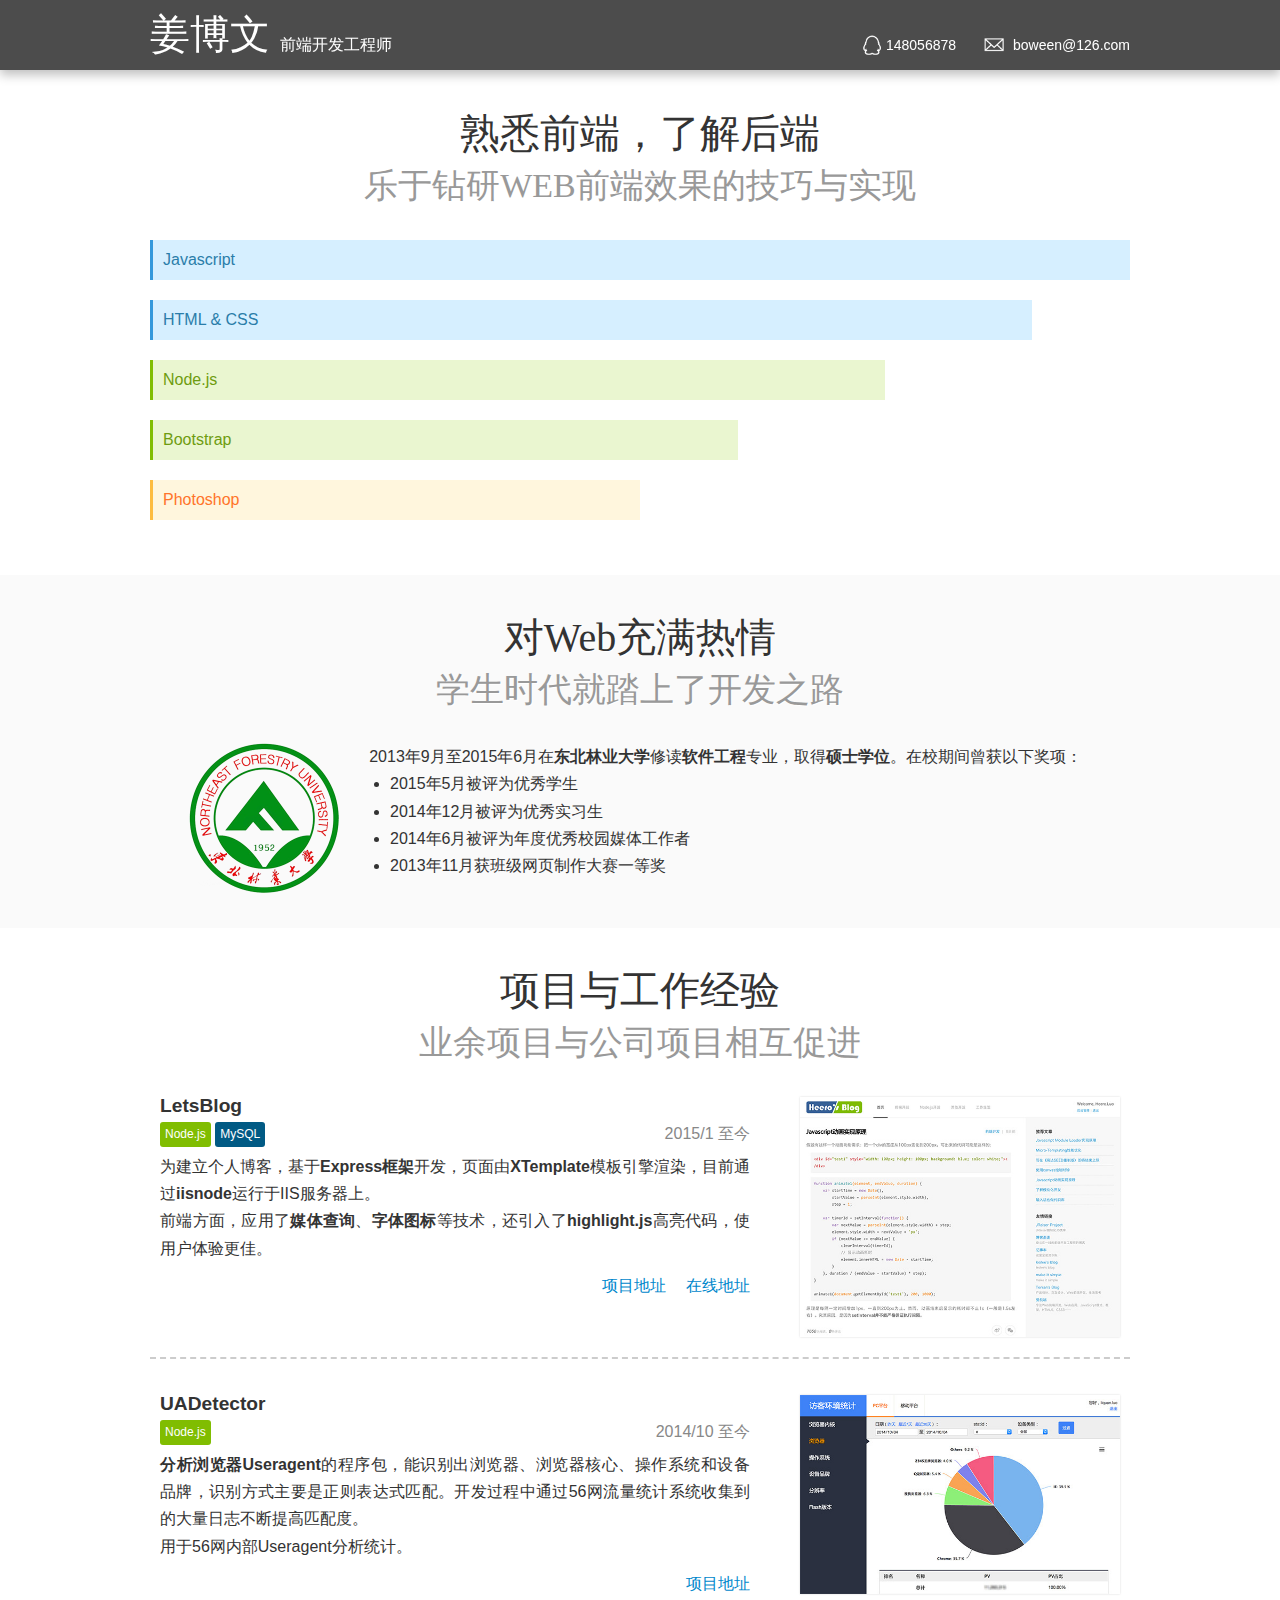
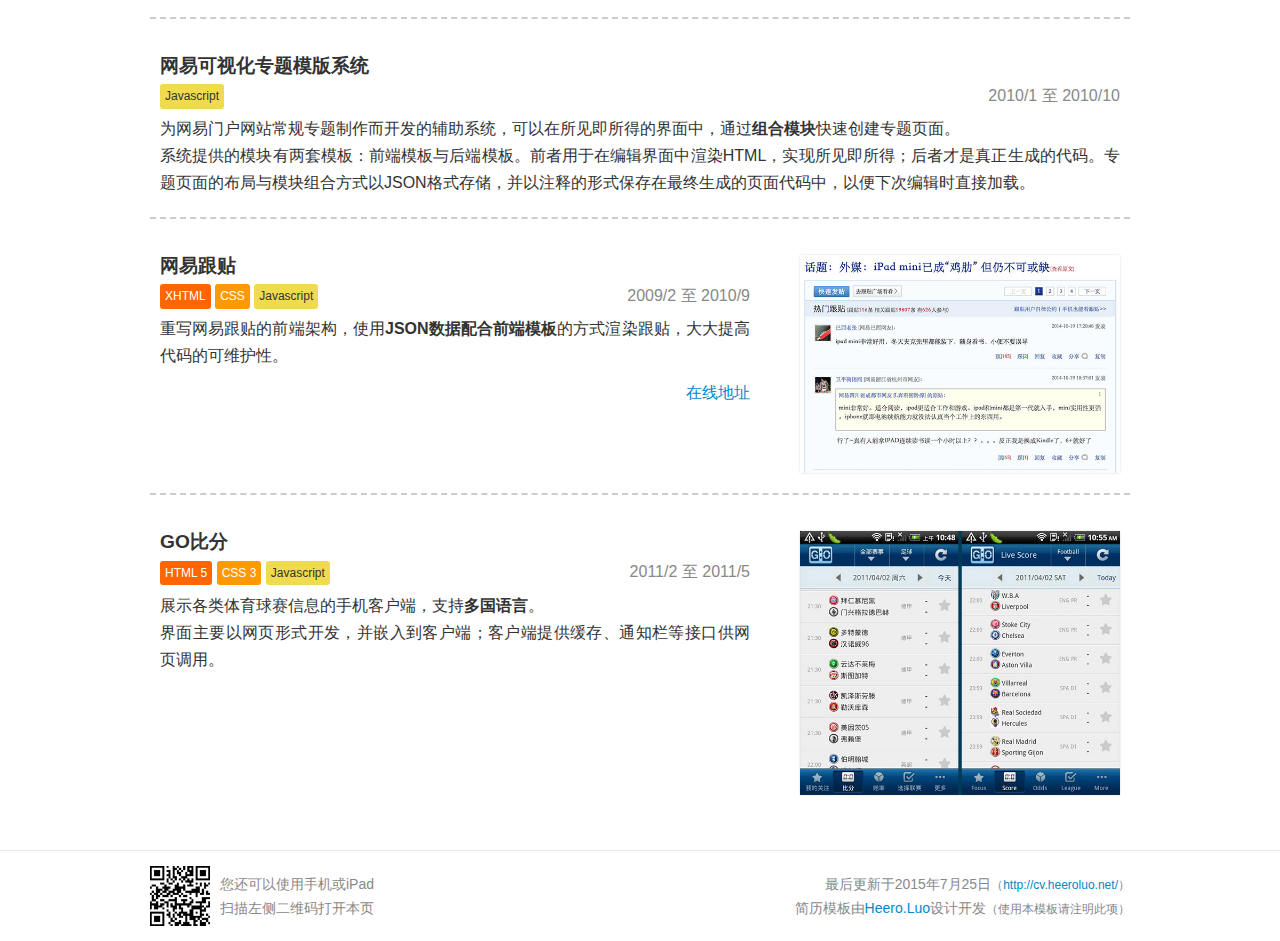
==== index.html @ ac1ae71e "header样式修改、ICON更换、文字的淡入淡出效果" ====
<!DOCTYPE html>
<html lang="en">
<head>
    <meta charset="utf-8">
    <title>姜博文的个人简历 - 前端开发工程师 - Frontend Developer</title>
    <meta name="keywords" content="姜博文,前端,工程师,架构师,简历,求职,frontend,resume,javascript,nodejs">
    <meta name="description" content="姜博文的个人简历">
    <meta name="viewport" content="width=device-width,initial-scale=1.0,minimum-scale=1.0,maximum-scale=1.0,user-scalable=no">
    <meta name="format-detection" content="telephone=no">
    <script type="text/javascript" src="js/jquery.js"></script>
    <script type="text/javascript" src="js/js.js"></script>
    <link href="css/style-v2.4.css" media="not print" rel="stylesheet" type="text/css">
    <link href="css/style-v2.4-print.css" media="print" rel="stylesheet" type="text/css">

</head>
<body>
<!--[if lt IE 9]>
<script>
    !function(body) {
        body.style.width = body.style.height = '100%';
        body.parentNode.style.overflow = body.style.overflow = 'hidden';
    }(document.body);
</script>
<iframe src="4oie.html" frameborder="0" scrolling="no" style="position: absolute; width: 100%; height: 100%; left: 0; top: 0; z-index: 99999;"></iframe>
<![endif]-->
<header class="header">
    <div class="boundary clearfix">
        <h1 class="header__logo">
            <span class="header__logo__fullname">姜博文</span>
            <span class="header__logo__jobtitle">前端开发工程师</span>
        </h1>
        <address class="header__address">
            <ul>
                <li id="header__address__item-phone" class="header__address__item header__address__item-phone only-for-print" style="display: none;">
                    <script>phonenumberencryption()</script>
                </li>
                <li class="header__address__item header__address__item-qq" onClick="qqhref()">
                    <script>
                    document.write( 'a1b4c8d0e5f6g8h7iff8uii'.replace(/\D/g, '') );
                    </script>
                </li>
                <li class="header__address__item header__address__item-email">
                    <script>
                    document.write( ['com', '126', 'boween'].reverse().join('.').replace('.', '@') );
                    </script>
                </li>
                <!--<li class="header__address__item header__address__item-blog"><a class="button" href="http://heeroluo.net/" target="_blank">个人博客</a></li>-->
            </ul>
        </address>
    </div>
</header>
<div class="main">
    <section class="section">
        <div class="boundary">
            <header class="section__header">
                <h2 class="section__header__title">熟悉前端，了解后端</h2>
                <h3 class="section__header__subtitle">乐于钻研WEB前端效果的技巧与实现</h3>
            </header>
            <div class="section-body">
                <ul class="tech-skill-list">
                    <li class="tech-skill-list__item tech-skill-list__item-javascript tech-skill-list__item--mastered">
                        <h4 class="tech-skill-list__item__name">Javascript</h4>
                        <div class="tech-skill-list__item__detail fade">
                            <ul class="list">
                                <li>熟悉Javascript，能脱离jQuery等类库编码；</li>
                                <li>能运用模块化、面向对象的方式编程；</li>
                                <li>熟悉正则表达式的使用；</li>
                            </ul>
                        </div>
                    </li>
                    <li class="tech-skill-list__item tech-skill-list__item-html-and-css tech-skill-list__item--mastered">
                        <h4 class="tech-skill-list__item__name">HTML &amp; CSS</h4>
                        <div class="tech-skill-list__item__detail fade">
                            <ul class="list">
                                <li>能使用合适的结构编写兼容主流浏览器的页面布局；</li>
                                <li>了解HTML 5新标签的语义；</li>
                                <li>能适当运用CSS 3使页面在现代浏览器上效果更佳；</li>
                                <li>能熟练使用Chrome开发者工具、Fiddler等工具辅助开发；</li>
                                <li>有移动端页面（App内嵌页面）开发经验。</li>
                            </ul>
                        </div>
                    </li>
                    <li class="tech-skill-list__item tech-skill-list__item-nodejs tech-skill-list__item--practised">
                        <h4 class="tech-skill-list__item__name">Node.js</h4>
                        <div class="tech-skill-list__item__detail fade">
                            <ul class="list">
                                <li>能根据前端业务需求开发对应的辅助工具；</li>
                                <li>熟悉基于Express框架的Web开发。</li>
                            </ul>
                        </div>
                    </li>
                    <li class="tech-skill-list__item tech-skill-list__item-aspdotnet tech-skill-list__item--practised">
                        <h4 class="tech-skill-list__item__name">Bootstrap</h4>
                        <div class="tech-skill-list__item__detail fade">
                            <ul class="list">
                                <li>熟悉Bootstrap前端框架搭建响应式网页。</li>
                            </ul>
                        </div>
                    </li>
                    <!--<li class="tech-skill-list__item tech-skill-list__item-sql tech-skill-list__item&#45;&#45;practised">-->
                        <!--<h4 class="tech-skill-list__item__name">SQL</h4>-->
                        <!--<div class="tech-skill-list__item__detail fade">-->
                            <!--<ul class="list">-->
                                <!--<li>能熟练设计CMS、Blog等常见Web应用的数据库；</li>-->
                                <!--<li>熟悉MySQL的使用；</li>-->
                                <!--<li>能编写简单的存储过程和触发器。</li>-->
                            <!--</ul>-->
                        <!--</div>-->
                    <!--</li>-->
                    <li class="tech-skill-list__item tech-skill-list__item-photoshop">
                        <h4 class="tech-skill-list__item__name">Photoshop</h4>
                        <div class="tech-skill-list__item__detail fade">
                            <ul class="list">
                                <li>能进行简单的图片处理和平面设计；</li>
                                <li>能制作动画GIF；</li>
                                <li>能根据图片特征存成最优的格式。</li>
                            </ul>
                        </div>
                    </li>
                </ul>
            </div>
        </div>
    </section>

    <section class="section">
        <div class="boundary">
            <header class="section__header">
                <h2 class="section__header__title">对Web充满热情</h2>
                <h3 class="section__header__subtitle">学生时代就踏上了开发之路</h3>
            </header>
            <div class="section-body clearfix">
                <!--<div class="edu edu-seniorschool not-for-print">-->
                    <!--<div class="edu__body clearfix">-->
                        <!--<a href="http://www.gz86zhong.net/" target="_blank">-->
                            <!--<img src="images/edu-logo-gz86zhong.png" alt="广州市第八十六中学" class="edu__logo">-->
                        <!--</a>-->
                        <!--<p>2010年9月至2004年6月在广州市第八十六中学就读，课余做了多个小网站，其中以黄埔军校为主题的“<strong>黄埔军魂</strong>”曾获以下奖项：</p>-->
                        <!--<ul class="list">-->
                            <!--<li>“第三届全国中小学生电脑制作活动”广州市初赛高中网页二等奖</li>-->
                            <!--<li>“广州市中学生历史科‘研究性学习’个案征集评比活动”一等奖</li>-->
                        <!--</ul>-->
                    <!--</div>-->
                <!--</div>-->
                <div class="edu edu-university">
                    <div class="edu__body clearfix">
                        <a href="http://www.nefu.edu.cn/" target="_blank">
                            <!--<img   src="images/edu-logo-scnu.png" alt="东北林业大学" class="edu__logo">-->
                                <img  id="rotatey1" onmouseover="rotateYDIV()" src="images/edu-logo-scnu.png" alt="东北林业大学" class="edu__logo">
                            <script>

                            </script>
                        </a>
                        <p>2013年9月至2015年6月在<strong>东北林业大学</strong>修读<strong>软件工程</strong>专业，取得<strong>硕士学位</strong>。在校期间曾获以下奖项：</p>
                        <ul class="list">
                            <li>2015年5月被评为优秀学生</li>
                            <li>2014年12月被评为优秀实习生</li>
                            <li>2014年6月被评为年度优秀校园媒体工作者</li>
                            <li>2013年11月获班级网页制作大赛一等奖</li>
                        </ul>
                    </div>
                </div>
            </div>
        </div>
    </section>

    <!--<section class="section">-->
        <!--<div class="boundary">-->
            <!--<header class="section__header">-->
                <!--<h2 class="section__header__title">曾在国内著名互联网公司任职</h2>-->
                <!--<h3 class="section__header__subtitle">有大型网站开发、优化经验</h3>-->
            <!--</header>-->
            <!--<div class="section-body">-->
                <!--<div class="work-exp-list">-->
                    <!--<div class="work-exp-list__point"><i class="work-exp-list__point__ico"></i>现在</div>-->
                    <!--<section class="work-exp-list__company clearfix">-->
                        <!--<header class="work-exp-list__company__header">-->
                            <!--<a href="http://www.mdl.com/" target="_blank" class="work-exp-list__company__header__logo"><img src="images/mdl-logo.png" alt="广州绽放信息科技有限公司"></a>-->
                            <!--<h4 class="work-exp-list__company__header__title">-->
                                <!--<a style="color: #fb7c6b;" href="http://www.mdl.com/" target="_blank">广州绽放信息科技有限公司</a>-->
                            <!--</h4>-->
                            <!--<p class="work-exp-list__company__header__jobtitle">高级前端开发工程师</p>-->
                        <!--</header>-->
                        <!--<div class="work-exp-list__company__body">-->
                            <!--<p>前端负责人。<strong>搭建了前端的整体架构</strong>，包括：</p>-->
                            <!--<ul class="list">-->
                                <!--<li>制定前端静态资源目录结构和代码发布流程；</li>-->
                                <!--<li>根据前者开发代码构建工具，简化发布操作；</li>-->
                                <!--<li>开发前后端中间平台，分离前后端职责，提高开发效率。</li>-->
                            <!--</ul>-->
                            <!--<p>此外，还负责美黛拉App内嵌页面和PC网站的开发。</p>-->
                        <!--</div>-->
                    <!--</section>-->
                    <!--<div class="work-exp-list__point"><i class="work-exp-list__point__ico"></i>2015/4</div>-->
                    <!--<section class="work-exp-list__company clearfix">-->
                        <!--<header class="work-exp-list__company__header">-->
                            <!--<a href="http://www.56.com/" target="_blank" class="work-exp-list__company__header__logo"><img src="images/56-logo.png" alt="广州市千钧网络科技有限公司"></a>-->
                            <!--<h4 class="work-exp-list__company__header__title">-->
                                <!--<a style="color: #f53638;" href="http://www.56.com/" target="_blank">广州市千钧网络科技有限公司</a>-->
                            <!--</h4>-->
                            <!--<p class="work-exp-list__company__header__jobtitle">高级前端开发工程师</p>-->
                        <!--</header>-->
                        <!--<div class="work-exp-list__company__body">-->
                            <!--<p>专职负责JS开发。<strong>重新规划了JS代码架构</strong>，开发JRaiser 2作为模块化JS的基础，并负责PC视频播放页、视频上传页等业务。</p>-->
                            <!--<p>此外，还在团队中担任<strong>技术导师</strong>的角色，经常指导团队成员解决技术难题，并多次在公司内部培训中进行技术分享。</p>-->
                            <!--<p>后因公司被搜狐视频收购后，受其过多制约而离职。</p>-->
                        <!--</div>-->
                    <!--</section>-->
                    <!--<div class="work-exp-list__point"><i class="work-exp-list__point__ico"></i>2012/9</div>-->
                    <!--<section class="work-exp-list__company clearfix">-->
                        <!--<header class="work-exp-list__company__header">-->
                            <!--<a href="http://www.bamboonetworks.com/" target="_blank" class="work-exp-list__company__header__logo"><img src="images/bamboonetworks-logo.png" alt="广州奔步广告设计有限公司"></a>-->
                            <!--<h4 class="work-exp-list__company__header__title">-->
                                <!--<a style="color: #008558;" href="http://www.bamboonetworks.com/" target="_blank">广州奔步广告设计有限公司</a>-->
                            <!--</h4>-->
                            <!--<p class="work-exp-list__company__header__jobtitle">前端开发工程师</p>-->
                        <!--</header>-->
                        <!--<div class="work-exp-list__company__body">-->
                            <!--<p>主要负责外包网站的开发和维护，偶尔也为业务系统开发团队提供前端协助。</p>-->
                            <!--<p>后因平台小、工作技术含量低而离职。</p>-->
                        <!--</div>-->
                    <!--</section>-->
                    <!--<div class="work-exp-list__point"><i class="work-exp-list__point__ico"></i>2011/5</div>-->
                    <!--<section class="work-exp-list__company clearfix">-->
                        <!--<header class="work-exp-list__company__header">-->
                            <!--<a href="http://www.3g.cn/" target="_blank" class="work-exp-list__company__header__logo"><img src="images/3g.cn-logo.png" alt="广州久邦数码科技有限公司"></a>-->
                            <!--<h4 class="work-exp-list__company__header__title">-->
                                <!--<a style="color: #5a5857;" href="http://www.3g.cn/" target="_blank">广州久邦数码科技有限公司</a>-->
                            <!--</h4>-->
                            <!--<p class="work-exp-list__company__header__jobtitle">ASP.NET工程师/前端开发工程师</p>-->
                        <!--</header>-->
                        <!--<div class="work-exp-list__company__body">-->
                            <!--<p>前期负责ASP.NET开发（因为想转换一下角色），参与了内部流量统计系统和手机门户网站的开发；后期回到前端岗位，负责<strong>Hybird App</strong>内嵌页面的开发。</p>-->
                            <!--<p>后因上班路程太远、加班太多而离职。</p>-->
                        <!--</div>-->
                    <!--</section>-->
                    <!--<div class="work-exp-list__point"><i class="work-exp-list__point__ico"></i>2010/11</div>-->
                    <!--<section class="work-exp-list__company clearfix">-->
                        <!--<header class="work-exp-list__company__header">-->
                            <!--<a href="http://www.163.com/" target="_blank" class="work-exp-list__company__header__logo"><img src="images/netease-logo.png" alt="广州网易信息科技有限公司"></a>-->
                            <!--<h4 class="work-exp-list__company__header__title">-->
                                <!--<a style="color: #de0e0e;" href="http://www.163.com/" target="_blank">广州网易信息科技有限公司</a>-->
                            <!--</h4>-->
                            <!--<p class="work-exp-list__company__header__jobtitle">页面工程师</p>-->
                        <!--</header>-->
                        <!--<div class="work-exp-list__company__body">-->
                            <!--<p>第一份正职工作，初期只负责专题页面的制作。后来转为负责JS开发，<strong>编写了基础库与UI组件</strong>，并负责网易跟贴和内部CMS等重要项目。</p>-->
                            <!--<p>后因网站部搬迁到北京而离职。</p>-->
                        <!--</div>-->
                    <!--</section>-->
                    <!--<div class="work-exp-list__point"><i class="work-exp-list__point__ico"></i>2008/5</div>-->
                    <!--<div class="work-exp-list__point"><i class="work-exp-list__point__ico"></i>2007/9</div>-->
                    <!--<section class="work-exp-list__company clearfix">-->
                        <!--<header class="work-exp-list__company__header">-->
                            <!--<a href="http://www.dvbbs.net/" target="_blank" class="work-exp-list__company__header__logo"><img src="images/cndw-logo.png" alt="动网先锋网络科技有限公司"></a>-->
                            <!--<h4 class="work-exp-list__company__header__title">-->
                                <!--<a href="http://www.dvbbs.net/" target="_blank">动网先锋网络科技有限公司</a>-->
                            <!--</h4>-->
                            <!--<p class="work-exp-list__company__header__jobtitle">ASP技术员（实习）</p>-->
                        <!--</header>-->
                        <!--<div class="work-exp-list__company__body">-->
                            <!--<p>大三暑假时的实习工作。前期负责动网论坛定制业务（主要为UI和插件的定制），后期参与了<strong>JScript版动网论坛</strong>（已夭折）的开发。</p>-->
                            <!--<p>实习三个月后离职。</p>-->
                        <!--</div>-->
                    <!--</section>-->
                    <!--<div class="work-exp-list__point"><i class="work-exp-list__point__ico"></i>2007/7</div>-->
                <!--</div>-->
            <!--</div>-->
        <!--</div>-->
    <!--</section>-->

    <section class="section">
        <div class="boundary">
            <header class="section__header">
                <h2 class="section__header__title">项目与工作经验</h2>
                <h3 class="section__header__subtitle">业余项目与公司项目相互促进</h3>
            </header>
            <div class="section-body">
                <!--<section class="project clearfix">-->
                    <!--<div class="project__intro">-->
                        <!--<header class="project__intro__header clearfix">-->
                            <!--<h4 class="project__intro__header__title">JRaiser</h4>-->
                            <!--<ul class="tech-tag-list">-->
                                <!--<li class="tech-tag-list__item tech-tag-list__item-javascript">Javascript</li>-->
                                <!--<li class="tech-tag-list__item tech-tag-list__item-nodejs">Node.js</li>-->
                            <!--</ul>-->
                            <!--<p class="project__intro__header__period">2008/2 至今</p>-->
                        <!--</header>-->
                        <!--<p>1.x版是仿jQuery开发的基础库+UI库，曾用于网易门户网站，已停止维护。此版本存在的最大问题是全局变量冲突和版本冲突。</p>-->
                        <!--<p>2.x版是基于CMD规范的<strong>模块化类库</strong>，包含大量<strong>基础功能模块</strong>和<strong>UI组件</strong>，还有配套的<strong>模块编译器</strong>和<strong>文档生成器</strong>。2013年起应用在56网。</p>-->
                        <!--<p class="project__intro__links">-->
                            <!--<a href="http://jraiser.org/" target="_blank">官方网站</a>-->
                            <!--<a href="https://github.com/heeroluo/jraiser" target="_blank">项目地址</a>-->
                        <!--</p>-->
                    <!--</div>-->
                    <!--<div class="project__thumb">-->
                        <!--<img src="images/project-jraiser.png" alt="Javascript类库JRaiser">-->
                    <!--</div>-->
                <!--</section>-->
                <!--<section class="project project&#45;&#45;nothumb clearfix">-->
                    <!--<div class="project__intro">-->
                        <!--<header class="project__intro__header clearfix">-->
                            <!--<h4 class="project__intro__header__title">Back2Front</h4>-->
                            <!--<ul class="tech-tag-list">-->
                                <!--<li class="tech-tag-list__item tech-tag-list__item-nodejs">Node.js</li>-->
                            <!--</ul>-->
                            <!--<p class="project__intro__header__period">2015/5 至今</p>-->
                        <!--</header>-->
                        <!--<p>基于<strong>Express</strong>开发的<strong>前后端中间平台</strong>，实现原理是请求（HTTP GET）后端API数据，并通过<strong>XTemplate</strong>渲染HTML。在服务器上使用<strong>PM2</strong>进行进程管理。</p>-->
                        <!--<p>有了这个平台，前端开发人员可以直接编写页面模板，<strong>避免了前端写HTML后端套模板模式所需要的沟通</strong>。此外，还依靠XTemplate的通用性实现了<strong>前后端模板共用</strong>。</p>-->
                    <!--</div>-->
                <!--</section>-->
                <!--<section class="project project&#45;&#45;nothumb clearfix">-->
                    <!--<div class="project__intro">-->
                        <!--<header class="project__intro__header clearfix">-->
                            <!--<h4 class="project__intro__header__title">美黛拉前端代码构建工具</h4>-->
                            <!--<ul class="tech-tag-list">-->
                                <!--<li class="tech-tag-list__item tech-tag-list__item-nodejs">Node.js</li>-->
                            <!--</ul>-->
                            <!--<p class="project__intro__header__period">2015/4 至今</p>-->
                        <!--</header>-->
                        <!--<p>基于<strong>Gulp</strong>开发的<storng>代码构建工具，构建流程包括：</storng></p>-->
                        <!--<ul class="list">-->
                            <!--<li>替换静态资源、异步API的主机名为对应环境（预发布环境或生产环境）的主机名；</li>-->
                            <!--<li>压缩代码；</li>-->
                            <!--<li>在文件名中添加MD5戳并替换对应的引用路径（对于模块化的JS文件，还要为加载器生成一份映射表）。</li>-->
                        <!--</ul>-->
                    <!--</div>-->
                <!--</section>-->
                <!--<section class="project clearfix">-->
                    <!--<div class="project__intro">-->
                        <!--<header class="project__intro__header clearfix">-->
                            <!--<h4 class="project__intro__header__title">56网HTML5视频上传</h4>-->
                            <!--<ul class="tech-tag-list">-->
                                <!--<li class="tech-tag-list__item tech-tag-list__item-html">HTML 5</li>-->
                                <!--<li class="tech-tag-list__item tech-tag-list__item-javascript">Javascript</li>-->
                            <!--</ul>-->
                            <!--<p class="project__intro__header__period">2013/3 至今</p>-->
                        <!--</header>-->
                        <!--<p>通过XMLHttpRequest 2.0实现支持PC现代浏览器、<strong>移动浏览器</strong>的视频上传，且能实时显示上传进度和速度。</p>-->
                        <!--<p>后来进一步改良为<strong>断点续传</strong>，通过File类的slice方法把文件分块上传，并把上传进度记录在localStorage中。一旦上传中断，短时间内再上传同一个文件可以续传。</p>-->
                        <!--<p class="project__intro__links">-->
                            <!--<a href="http://upload.56.com/v/" target="_blank">在线地址</a>-->
                        <!--</p>-->
                    <!--</div>-->
                    <!--<div class="project__thumb">-->
                        <!--<img src="images/project-56upload.jpg" alt="56网HTML5视频上传">-->
                    <!--</div>-->
                <!--</section>-->
                <!--<section class="project clearfix">-->
                    <!--<div class="project__intro">-->
                        <!--<header class="project__intro__header clearfix">-->
                            <!--<h4 class="project__intro__header__title">56网PC视频播放页</h4>-->
                            <!--<ul class="tech-tag-list">-->
                                <!--<li class="tech-tag-list__item tech-tag-list__item-html">HTML</li>-->
                                <!--<li class="tech-tag-list__item tech-tag-list__item-css">CSS</li>-->
                                <!--<li class="tech-tag-list__item tech-tag-list__item-javascript">Javascript</li>-->
                            <!--</ul>-->
                            <!--<p class="project__intro__header__period">2012/11 至今</p>-->
                        <!--</header>-->
                        <!--<p>用户观看视频的主页面，其大部分内容是通过JS加载的。为了提高性能，采用了<strong>延迟加载</strong>、<strong>延迟渲染</strong>、<strong>事件代理</strong>等优化方式。</p>-->
                        <!--<p>此外，还通过监听页面的window.onerror事件<strong>对异常信息进行采集</strong>，以便及时发现和排查故障。</p>-->
                        <!--<p class="project__intro__links">-->
                            <!--<a href="http://www.56.com/u19/v_MTI2MDc5MTky.html" target="_blank">在线地址</a>-->
                        <!--</p>-->
                    <!--</div>-->
                    <!--<div class="project__thumb">-->
                        <!--<img src="images/project-56pcplaypage.jpg" alt="56网PC视频播放页">-->
                    <!--</div>-->
                <!--</section>-->
                <section class="project clearfix">
                    <div class="project__intro">
                        <header class="project__intro__header clearfix">
                            <h4 class="project__intro__header__title">LetsBlog</h4>
                            <ul class="tech-tag-list">
                                <li class="tech-tag-list__item tech-tag-list__item-nodejs">Node.js</li>
                                <li class="tech-tag-list__item tech-tag-list__item-mysql">MySQL</li>
                            </ul>
                            <p class="project__intro__header__period">2015/1 至今</p>
                        </header>
                        <p>为建立个人博客，基于<strong>Express框架</strong>开发，页面由<strong>XTemplate</strong>模板引擎渲染，目前通过<strong>iisnode</strong>运行于IIS服务器上。</p>
                        <p>前端方面，应用了<strong>媒体查询</strong>、<strong>字体图标</strong>等技术，还引入了<strong>highlight.js</strong>高亮代码，使用户体验更佳。</p>
                        <p class="project__intro__links">
                            <a href="https://github.com/heeroluo/letsblog" target="_blank">项目地址</a>
                            <a href="http://heeroluo.net/" target="_blank">在线地址</a>
                        </p>
                    </div>
                    <div class="project__thumb">
                        <img src="images/project-letsblog.jpg" alt="LetsBlog">
                    </div>
                </section>
                <!-- <section class="project clearfix not-for-print">
                    <div class="project__intro">
                        <header class="project__intro__header clearfix">
                            <h4 class="project__intro__header__title">TidyBlog</h4>
                            <ul class="tech-tag-list">
                                <li class="tech-tag-list__item tech-tag-list__item-aspdotnet">ASP.NET</li>
                                <li class="tech-tag-list__item tech-tag-list__item-sqlite">SQLite</li>
                            </ul>
                            <p class="project__intro__header__period">2009/7 至 2015/1</p>
                        </header>
                        <p>为建立个人博客而开发的博客发布系统。其中1.x版基于WebForm开发，2.0版基于<strong>ASP.NET MVC</strong> 3开发。两个版本均采用<strong>三层架构</strong>。</p>
                        <p>由于当时ASP.NET的SQLite驱动不够完善，无法正常使用LINQ进行数据查询，所以还自行编写了一个简单的<strong>ORM</strong>类库。</p>
                        <p>2015年起迁移至LetsBlog，停止维护。</p>
                    </div>
                    <div class="project__thumb">
                        <img src="images/project-tidyblog.jpg" alt="博客发布系统TidyBlog" />
                    </div>
                </section>
                <section class="project clearfix not-for-print">
                    <div class="project__intro">
                        <header class="project__intro__header clearfix">
                            <h4 class="project__intro__header__title">师青网</h4>
                            <ul class="tech-tag-list">
                                <li class="tech-tag-list__item tech-tag-list__item-aspdotnet">ASP.NET</li>
                                <li class="tech-tag-list__item tech-tag-list__item-mysql">MySQL</li>
                            </ul>
                            <p class="project__intro__header__period">2011/10 至 2012/4</p>
                        </header>
                        <p>社团网站，上一版使用的是ASP+SQLServer技术架构，由本人于2007年开发完成。</p>
                        <p>时隔多年，网站的功能、界面等均已落后。在师弟师妹们改版的意愿下，指导他们基于TidyBlog 1.x进行二次开发。</p>
                        <p class="project__intro__links">
                            <a href="http://sdqn.net/" target="_blank">在线地址</a>
                        </p>
                    </div>
                    <div class="project__thumb">
                        <img src="images/project-sdqn.jpg" alt="师青网" />
                    </div>
                </section> -->
                <section class="project clearfix">
                    <div class="project__intro">
                        <header class="project__intro__header clearfix">
                            <h4 class="project__intro__header__title">UADetector</h4>
                            <ul class="tech-tag-list">
                                <li class="tech-tag-list__item tech-tag-list__item-nodejs">Node.js</li>
                            </ul>
                            <p class="project__intro__header__period">2014/10 至今</p>
                        </header>
                        <p><strong>分析浏览器Useragent</strong>的程序包，能识别出浏览器、浏览器核心、操作系统和设备品牌，识别方式主要是正则表达式匹配。开发过程中通过56网流量统计系统收集到的大量日志不断提高匹配度。</p>
                        <p>用于56网内部Useragent分析统计。</p>
                        <p class="project__intro__links">
                            <a href="https://github.com/heeroluo/uadetector" target="_blank">项目地址</a>
                        </p>
                    </div>
                    <div class="project__thumb">
                        <img src="images/project-uadetector.jpg" alt="UADetector">
                    </div>
                </section>
                <section class="project project--nothumb clearfix">
                    <div class="project__intro">
                        <header class="project__intro__header clearfix">
                            <h4 class="project__intro__header__title">网易可视化专题模版系统</h4>
                            <ul class="tech-tag-list">
                                <li class="tech-tag-list__item tech-tag-list__item-javascript">Javascript</li>
                            </ul>
                            <p class="project__intro__header__period">2010/1 至 2010/10</p>
                        </header>
                        <p>为网易门户网站常规专题制作而开发的辅助系统，可以在所见即所得的界面中，通过<strong>组合模块</strong>快速创建专题页面。</p>
                        <p>系统提供的模块有两套模板：前端模板与后端模板。前者用于在编辑界面中渲染HTML，实现所见即所得；后者才是真正生成的代码。专题页面的布局与模块组合方式以JSON格式存储，并以注释的形式保存在最终生成的页面代码中，以便下次编辑时直接加载。</p>
                    </div>
                </section>
                <section class="project clearfix">
                    <div class="project__intro">
                        <header class="project__intro__header clearfix">
                            <h4 class="project__intro__header__title">网易跟贴</h4>
                            <ul class="tech-tag-list">
                                <li class="tech-tag-list__item tech-tag-list__item-html">XHTML</li>
                                <li class="tech-tag-list__item tech-tag-list__item-css">CSS</li>
                                <li class="tech-tag-list__item tech-tag-list__item-javascript">Javascript</li>
                            </ul>
                            <p class="project__intro__header__period">2009/2 至 2010/9</p>
                        </header>
                        <p>重写网易跟贴的前端架构，使用<strong>JSON数据配合前端模板</strong>的方式渲染跟贴，大大提高代码的可维护性。</p>
                        <p class="project__intro__links">
                            <a href="http://comment.news.163.com/news_shehui7_bbs/81AR0OCN00011229.html" target="_blank">在线地址</a>
                        </p>
                    </div>
                    <div class="project__thumb">
                        <img src="images/project-tie163.jpg" alt="网易跟贴">
                    </div>
                </section>
                <section class="project clearfix">
                    <div class="project__intro">
                        <header class="project__intro__header clearfix">
                            <h4 class="project__intro__header__title">GO比分</h4>
                            <ul class="tech-tag-list">
                                <li class="tech-tag-list__item tech-tag-list__item-html">HTML 5</li>
                                <li class="tech-tag-list__item tech-tag-list__item-css">CSS 3</li>
                                <li class="tech-tag-list__item tech-tag-list__item-javascript">Javascript</li>
                            </ul>
                            <p class="project__intro__header__period">2011/2 至 2011/5</p>
                        </header>
                        <p>展示各类体育球赛信息的手机客户端，支持<strong>多国语言</strong>。</p>
                        <p>界面主要以网页形式开发，并嵌入到客户端；客户端提供缓存、通知栏等接口供网页调用。</p>
                    </div>
                    <div class="project__thumb">
                        <img src="images/project-goscore.jpg" alt="GO比分">
                    </div>
                </section>
            </div>
        </div>
    </section>
</div>

<footer class="footer">
    <div class="boundary clearfix">
        <div class="footer__qrcode clearfix">
            <img src="images/qrcode.png" alt="二维码" class="footer__qrcode__img">
            <p class="footer__qrcode__text">您还可以使用手机或iPad<br>扫描左侧二维码打开本页</p>
        </div>
        <div class="footer__copyright">
            <p>最后更新于2015年7月25日<span class="footer__copyright__comment">（<a href="http://cv.heeroluo.net/">http://cv.heeroluo.net/</a>）</span></p>
            <p>简历模板由<a href="http://heeroluo.net/" target="_blank">Heero.Luo</a>设计开发<span class="footer__copyright__comment">（使用本模板请注明此项）</span></p>
        </div>
    </div>
</footer>

<div style="display: none;"><script src="http://s15.cnzz.com/stat.php?id=4174689&amp;web_id=4174689"></script><script src="http://c.cnzz.com/core.php?web_id=4174689&amp;t=z" charset="utf-8" type="text/javascript"></script><a href="http://www.cnzz.com/stat/website.php?web_id=4174689" target="_blank" title="站长统计">站长统计</a></div>

</body>
</html>
---- css/style-v2.4.css ----
body {
	margin: 0;
	background: #fff;
	color: #333;
	font-family: 'Pingfang SC', 'Lantinghei SC', 'Helvetica Neue', Helvetica, sans-serif;
	font-size: 16px;
	-webkit-font-smoothing: antialiased;
	-webkit-text-size-adjust: none;
	-webkit-print-color-adjust: exact;
}
h1, h2, h3, h4, h5, h6, p, ul, ol { margin: 0; padding: 0; }
h1, h2, h3, h4, h5, h6 { font-weight: normal; font-size: inherit; }
ul, ol { list-style-type: none; }
p, ul, ol {
	text-align: justify;
	text-justify: inter-ideograph;
	line-height: 1.7;
}
img { border: none; vertical-align: top; }
a, a:visited { text-decoration: none; color: #08c; }
a:hover { text-decoration: underline; }


/* 清浮动 */
.clear { clear: both; height: 0; overflow: hidden; }
.clearfix:after {
	display: block;
	overflow: hidden;
	clear: both;
	height: 0;
	visibility: hidden;
	content: '.';
}

/* 内容边界 */
@media (max-width: 749px) {
	.boundary { margin: 0 20px; clear: both; }
}
@media (min-width: 750px) {
	.boundary { max-width: 980px; margin: 0 auto; clear: both; }
}
@media (min-width: 750px) and (max-width: 1040px) {
	.boundary {  margin: 0 30px; }
}

/* 通用列表样式 */
.list > li { list-style: disc; margin-left: 1.3em; }

/* 通用列按钮样式 */
.button {
	background: #1d9bd9;
	background: -webkit-linear-gradient(#3baee7, #08c);
	background: linear-gradient(#3baee7, #08c);
	color: #f6f6f6;
	border-radius: 0.4em;
	padding: 0 0.5em;
}
a.button { display: inline-block; }
.button:visited { color: #f6f6f6; }
.button:hover {
	color: #fff;
	background: #2fa2dc;
	background: -webkit-linear-gradient(#4ab4e8, #1491d0);
	background: linear-gradient(#4ab4e8, #1491d0);
	text-decoration: none;
}

/* 控制某些内容在打印时的显示隐藏 */
.only-for-print { display: none; }
.not-for-print { display: block; }	


/* 页头 */
/* 淡入 */
[class^="header"]:hover{
     transition:0.3s;
     color: #b6b7b7;
     cursor:pointer
 }
/* 淡出 */
[class^="header"]{
    transition:0.3s;
    color: #fff;

}

.header {
    /*border-bottom: 1px solid #d6d6d6; */
    line-height: 1; padding: 15px 0;background: rgba(0,0,0,0.7);
    box-shadow: 0 5px 10px rgba(0, 0, 0, 0.25);}
.header__logo__fullname { font-size: 2em;
    font-family: 'Microsoft JhengHei', 'Microsoft YaHei', 'STHeiti SC', 'SimHei';
    /*font-family: 'PingHei', 'STHeiti SC', 'SimHei';*/
    color: #fff;
    /*text-shadow: 0 1px 1px #000;*/
}
.header__logo__jobtitle { color: #fff; }
.header__address { font-style: normal; line-height: 21px; font-size: 0.875em; }
.header__address__item {
	padding-left: 24px;
	background: url(../images/icon-sprites.png) no-repeat;
	background-size: 20px auto;
	margin-top: 8px;
	height: 20px;
	line-height: 20px;
}
.header__address__item-phone { background-position: 0 0;color: #fff; }
.header__address__item-qq {  background-position: 0 -28px;  color: #fff;}
.header__address__item-email { text-indent:5px;background-position: left bottom;color: #fff; }
.header__address__item-blog { padding-left: 0; background: none;color: #fff; }
.header__address .button { font-size: 0.86em; }


@media (max-width: 319px) {
	.header__logo { margin-bottom: 12px; line-height: 1.3; }
	.header__logo__jobtitle { display: block; }
}

@media (min-width: 320px) {
	.header__logo { line-height: 40px; height: 40px; }
	.header__logo__jobtitle { padding-left: 10px; }
}

@media (min-width: 480px) {
	.header__address__item { float: left; margin-right: 22px; }
	.header__address__item-blog { float: right; margin-right: 0; }
}

@media (min-width: 750px) {
	.header {
		width: 100%;
		height: 40px;
		position: fixed;
		z-index: 99999;
		overflow: hidden;

	}
	.header .boundary { position: relative; }
	.header__logo { position: relative; float: left; }
	.header__logo__fullname { font-size: 2.5em; }
	.header__logo__jobtitle {
		position: absolute;
		left: 100%;
		bottom: 0;
		line-height: 20px;
		white-space: nowrap;
	}
	.header__address { position: absolute; right: 0;  bottom: 0; }
	.header__address__item { margin-left: 28px; margin-right: 0; }

	/* 空出页头位置 */
	.main { padding-top: 71px; }
}


/* 章节 */
.section:nth-child(even) { background: #fafafa; }
.section__header { text-shadow: 1px 1px 0 #fff; line-height: 1.4; }
.section__header__title, .section__header__subtitle {
	font-family: 'Microsoft JhengHei', 'Microsoft YaHei', 'STHeiti SC', 'SimHei';
	text-align: center;
}
.section__header__subtitle { color: #999; }

@media (max-width: 749px) {
	.section .boundary { padding: 25px 0; }
	.section__header { margin-bottom: 20px; }
	.section__header__title { font-size: 1.625em; }
	.section__header__subtitle { font-size: 1.25em; }
}

@media (min-width: 750px) {
	.section .boundary { padding: 35px 0; }
	.section__header { margin-bottom: 30px; }
	.section__header__title { font-size: 2.5em; }
	.section__header__subtitle { font-size: 2.125em; }
}


/* 技术技能章节 */
.tech-skill-list__item {
	position: relative;
	-webkit-animation-duration: 3.5s;
	animation-duration: 3.5s;
}
.tech-skill-list__item-javascript {
	-webkit-animation-name: bar-javascript;
	animation-name: bar-javascript;
}
@-webkit-keyframes bar-javascript {
	0% { width: 0; }
	100% { width: 100%; }
}
@keyframes bar-javascript {
	0% { width: 0; }
	100% { width: 100%; }
}
.tech-skill-list__item-html-and-css {
	width: 90%;
	-webkit-animation-name: bar-html-and-css;
	animation-name: bar-html-and-css;
}
@-webkit-keyframes bar-html-and-css {
	0% { width: 0; }
	100% { width: 90%; }
}
@keyframes bar-html-and-css {
	0% { width: 0; }
	100% { width: 90%; }
}
.tech-skill-list__item-nodejs {
	width: 75%;
	-webkit-animation-name: bar-nodejs;
	animation-name: bar-nodejs;
}
@-webkit-keyframes bar-nodejs {
	0% { width: 0; }
	100% { width: 75%; }
}
@keyframes bar-nodejs {
	0% { width: 0; }
	100% { width: 75%; }
}
.tech-skill-list__item-aspdotnet {
	width: 60%;
	-webkit-animation-name: bar-aspdotnet;
	animation-name: bar-aspdotnet;
}
@-webkit-keyframes bar-aspdotnet {
	0% { width: 0; }
	100% { width: 60%; }
}
@keyframes bar-aspdotnet {
	0% { width: 0; }
	100% { width: 60%; }
}
.tech-skill-list__item-sql {
	width: 55%;
	-webkit-animation-name: bar-sql;
	animation-name: bar-sql;
}
@-webkit-keyframes bar-sql {
	0% { width: 0; }
	100% { width: 55%; }
}
@keyframes bar-sql {
	0% { width: 0; }
	100% { width: 55%; }
}
.tech-skill-list__item-photoshop {
	width: 50%;
	-webkit-animation-name: bar-photoshop;
	animation-name: bar-photoshop;
}
@-webkit-keyframes bar-photoshop {
	0% { width: 0; }
	100% { width: 50%; }
}
@keyframes bar-photoshop {
	0% { width: 0; }
	100% { width: 50%; }
}
.tech-skill-list__item__name {
	height: 40px;
	line-height: 40px;
	padding-left: 10px;
	overflow: hidden;
	border-left: 3px solid;
	color: #ff742a;
	background-color: #fff6dd;
	border-color: #fdbc40;
}
.tech-skill-list__item--practised .tech-skill-list__item__name {
	color: #6e9c0f;
	background-color: #eaf6d0;
	border-color: #80bd01;
}
.tech-skill-list__item--mastered .tech-skill-list__item__name {
	color: #2a7da9;
	background-color: #d6efff;
	border-color: #3498db;
}	
.tech-skill-list__item__detail {
	position: absolute;
	left: 150px;
	top: 12px;
	z-index: 9999;
	max-width: 350px;
	padding: 10px;
	background: rgba(255, 255, 255, 0.8);
	box-shadow: 0 0 3px rgba(0, 0, 0, 0.2);
	border-radius: 4px;
	display: none;
}

@media (max-width: 749px) {
	.tech-skill-list__item { margin-bottom: 15px; }
}

@media (min-width: 750px) {
	.tech-skill-list__item { margin-bottom: 20px; }
	.tech-skill-list__item:hover .tech-skill-list__item__detail {
		display: block;
		font-size: 0.875em;
	}
	.fade { -webkit-animation: fadeIn 0.8s; animation: fadeIn 0.8s; }
	@-webkit-keyframes fadeIn {
		0% { display: none; opacity: 0; }
		1% { display: block; opacity: 0; }
		100% { display: block; opacity: 1; }
	}
	@keyframes fadeIn {
		0% { display: none; opacity: 0; }
		1% { display: block; opacity: 0; }
		100% { display: block; opacity: 1; }
	}
}


/* 教育经历 */
@media (max-width: 959px) {
	.edu { margin-top: 25px; padding-bottom: 15px; border-bottom: 2px dashed #ccc; }
	.edu-university { border-bottom: none; padding-bottom: 0; }
	.edu__logo {
		width: 30%;
		max-width: 150px;
		min-width: 120px;
		margin: 0 0 10px 20px;
		float: right;
	}
}

@media (min-width: 960px) {
	.edu { width: 100%; float: left; box-sizing: border-box; }
	.edu-seniorschool { padding-right: 4%; }
	/*.edu-university { padding-left: 4%; border-left: 2px dashed #ccc; }*/
	.edu-university { padding-left: 4%; }
	.edu-seniorschool .edu__body { padding-right: 180px; }
	.edu-university .edu__body { padding-left: 180px; }
	.edu__logo {
		width: 150px;
	}
	.edu-seniorschool .edu__logo { float: right; margin-right: -180px;}
	.edu-university .edu__logo { float: left; margin-left: -180px; }

}


/* 工作经验章节 */
.work-exp-list { border-left: 4px solid #ccc; padding: 1px 0; margin-left: 8px; }
.work-exp-list__point {
	position: relative;
	padding-left: 15px;
	margin: 15px 0;
	height: 26px;
	line-height: 26px;
}
.work-exp-list__point__ico {
	width: 18px;
	height: 18px;
	border: 3px solid #fff;
	border-radius: 12px;
	background: #3498db;
	position: absolute;
	left: -14px;
	top: 0;
}
.work-exp-list__company { margin-left: 20px; }
.work-exp-list__company__header { line-height: 1; }
.work-exp-list__company__header__logo { width: 100px; display: block; }
.work-exp-list__company__header__logo img { width: 100%; }
.work-exp-list__company__header__title { font-size: 1.2em; font-weight: bold; }
.work-exp-list__company__header__jobtitle { color: #888; }
.work-exp-list__company__body { margin-top: 4px; }

@media (max-width: 639px) {
	.work-exp-list__company__logo { display: block; margin-bottom: 8px; }
	.work-exp-list__company__header__title { margin-top: 10px; color: blue; }
	.work-exp-list__company__header__jobtitle { margin-top: 2px; }
}

@media (min-width: 640px) {
	.work-exp-list__company { margin-top: 30px; margin-bottom: 30px; }
	.work-exp-list__company__header { position: relative; padding-left: 115px; }
	.work-exp-list__company__header__logo { position: absolute; left: 0; top: 0; }
	.work-exp-list__company__header__title,
	.work-exp-list__company__header__jobtitle { display: inline-block; }
	.work-exp-list__company__header__jobtitle:before {
		content: '\2014\2014';
		padding-right: 4px;
	}
	.work-exp-list__company__body { padding-left: 115px; }
}


/* 项目经验章节 */
.project { border-bottom: 2px dashed #ccc; }
.project:last-child { border-bottom: none; margin-bottom: 0; }
.project__intro__header { margin-bottom: 6px; position: relative; }
.project__intro__header__title { font-size: 1.2em; font-weight: bold; }
.tech-tag-list__item {
	padding: 2px 5px;
	border-radius: 3px;
	display: inline-block;
	vertical-align: middle;
	color: #fff;
	font-size: 0.75em;
	font-family: 'Lucida Grande', arial;
}
.tech-tag-list__item-javascript { background: #f0db4f; color: #333 !important; }
.tech-tag-list__item-nodejs { background: #80bd01; }
.tech-tag-list__item-html { background: #f60; }
.tech-tag-list__item-css { background: #f90; }
.tech-tag-list__item-aspdotnet { background: #68217a; }
.tech-tag-list__item-sqlite { background: #003b57; }
.tech-tag-list__item-mysql { background: #015a84; }
.project__intro__header__period {
	position: absolute;
	right: 0;
	bottom: 0;
	color: #888;
}
.project__intro__links { margin-top: 10px; text-align: right; word-spacing: 1em; }
.project__thumb img { width: 100%; box-shadow: 0 0 2px rgba(0, 0, 0, 0.15); }

@media (max-width: 749px) {
	.project { margin-bottom: 26px; padding-bottom: 16px; }
	.project__thumb { width: 90%; margin: 12px auto 0 auto; }
	.project__intro__header__title { padding-bottom: 3px; }
}

@media (min-width: 750px) {
	.project { margin-bottom: 36px; padding: 0 0 20px 10px; }

	.project__intro { width: 100%; float: left; }
	.project__intro__header { margin-top: -2px; }
	.project__intro__header__title { padding-bottom: 3px; }

	.project__thumb { float: right; }
	.project--nothumb { padding-right: 10px !important; }
}

@media (min-width: 750px) and (max-width: 959px) {
	.project { padding-right: 290px; }
	.project__thumb { width: 250px; margin-right: -280px; }
}

@media (min-width: 960px) {
	.project { padding-right: 380px; }
	.project__thumb { width: 320px; margin-right: -370px; }
}


/* 页脚 */
.footer { border-top: 1px solid #e8e8e8; color: #888; font-size: 0.875em; }
.footer .boundary { padding: 15px 0; }
.footer__qrcode__img { width: 60px; height: 60px; float: left; }
.footer__qrcode__text { margin: 7px 0 0 10px; float: left; }
.footer__copyright p { text-align: left; }
.footer__copyright__comment { font-size: 0.86em; }

@media (max-width: 749px) {
	.footer__copyright { margin-top: 8px; }
}

@media (min-width: 750px) {
	.footer__qrcode { float: left; }
	.footer__copyright { margin-top: 7px; float: right; }
	.footer__copyright p { text-align: right; }
}
/*@keyframes edulogo*/
/*{*/
	/*from {transform: rotateY(0deg);}*/
	/*to {transform: rotateY(360deg);}*/
/*}*/
/*#rotatey1*/
/*{*/
	/*animation: edulogo 2s;*/
	/*-moz-animation: edulogo 2s;	!* Firefox *!*/
	/*-webkit-animation: edulogo 2s;	!* Safari 和 Chrome *!*/
	/*-o-animation: edulogo 2s;	!* Opera *!*/
/*}*/
/*.edu__logo{*/
/*指针拂过显示动画效果*/

	/*transform: rotateY(0deg);*/
	/*transition: transform 0.3s;*/
	/**/
/*}*/
/*.edu__logo:hover*/
/*{*/
	/*transform: rotateY(180deg);*/
/*}*/
---- css/style-v2.4-print.css ----
@page {
	size: A4 portrait;
	margin: 2.1cm 1.9cm;
}


body {
	margin: 0;
	background: #fff;
	color: #000;
	font-family: 'Pingfang SC', 'Lantinghei SC', 'Helvetica Neue', Helvetica, sans-serif;
	font-size: 12px;
	-webkit-font-smoothing: antialiased;
	-webkit-text-size-adjust: none;
	-webkit-print-color-adjust: exact;
}
h1, h2, h3, h4, h5, h6, p, ul, ol { margin: 0; padding: 0; }
h1, h2, h3, h4, h5, h6 { font-weight: normal; font-size: inherit; }
ul, ol { list-style-type: none; }
p, ul, ol {
	text-align: justify;
	text-justify: inter-ideograph;
	line-height: 1.7;
}
img { border: none; vertical-align: top; }
a, a:visited { text-decoration: none; color: #000; }
a:hover { text-decoration: underline; }


/* 清浮动 */
.clear { clear: both; height: 0; overflow: hidden; }
.clearfix:after {
	display: block;
	overflow: hidden;
	clear: both;
	height: 0;
	visibility: hidden;
	content: '.';
}

/* 内容边界 */
.boundary { margin: 0 10px; clear: both; }

/* 通用列表样式 */
.list > li { list-style: disc; margin-left: 1.3em; }

/* 控制某些内容在打印时的显示隐藏 */
.only-for-print { display: block; }
.not-for-print { display: none; }


/* 页头 */
.header { border-bottom: 1px solid #d6d6d6; line-height: 1; padding-bottom: 15px; }
.header__logo { line-height: 40px; height: 40px; }
.header__logo__fullname { font-size: 2.8em; font-family: 'PingHei', 'STHeiti SC', 'SimHei'; }
.header__logo__jobtitle { font-size: 1.5em; color: #888; padding-left: 10px; }
.header__address { font-style: normal; line-height: 21px; font-size: 0.875em; }
.header__address__item {
	padding-left: 24px;
	background: url(../images/icon-sprites.png) no-repeat;
	background-size: 20px auto;
	margin-top: 8px;
	height: 20px;
	line-height: 20px;
	float: left; margin-right: 22px;
}
.header__address__item:last-child { margin-right: 0; }
.header__address__item-phone { background-position: 0 0; }
.header__address__item-qq { background-position: 0 -28px; }
.header__address__item-email { background-position: left bottom; }
.header__address__item-blog { background: none; padding-left: 0; float: right; }
.header__address__item-blog a { font-size: 0.86em; }
.header__address__item-blog a:after { content: '「' attr(href) '」'; }


/* 章节 */
.section .boundary { padding: 20px 0; }
.section__header { text-shadow: 1px 1px 0 #fff; line-height: 1.4; margin-bottom: 20px; }
.section__header__title, .section__header__subtitle {
	display: inline-block;
	font-family: 'Microsoft JhengHei', 'Microsoft YaHei', 'STHeiti SC', 'SimHei';
	text-align: center;
}
.section__header__title { font-size: 2em; }
.section__header__subtitle { margin-left: 0.4em; font-size: 1.6em; color: #999; }


/* 技术技能章节 */
.tech-skill-list__item { position: relative; margin-bottom: 15px; }
.tech-skill-list__item-html-and-css { width: 90%; }
.tech-skill-list__item-nodejs { width: 75%; }
.tech-skill-list__item-aspdotnet { width: 60%; }
.tech-skill-list__item-sql { width: 55%; }
.tech-skill-list__item-photoshop { width: 50%; }
.tech-skill-list__item__name {
	height: 34px;
	line-height: 34px;
	padding-left: 10px;
	overflow: hidden;
	border-left: 3px solid;
	color: #ff742a;
	background-color: #fff6dd;
	border-color: #fdbc40;
}
.tech-skill-list__item--practised .tech-skill-list__item__name {
	color: #6e9c0f;
	background-color: #eaf6d0;
	border-color: #80bd01;
}
.tech-skill-list__item--mastered .tech-skill-list__item__name {
	color: #2a7da9;
	background-color: #d6efff;
	border-color: #3498db;
}	
.tech-skill-list__item__detail { display: none; }


/* 教育经历 */
@media (max-width: 959px) {
	.edu { margin-top: 20px; padding-bottom: 10px; border-bottom: 2px dashed #ccc; }
	.edu-university { border-bottom: none; padding-bottom: 0; }
	.edu__logo { width: 110px; margin-left: 20px; float: right; }
}


/* 工作经验章节 */
.work-exp-list { border-left: 4px solid #ccc; padding: 1px 0; margin-left: 8px; }
.work-exp-list__point {
	position: relative;
	padding-left: 15px;
	margin: 15px 0;
	height: 26px;
	line-height: 26px;
}
.work-exp-list__point__ico {
	width: 18px;
	height: 18px;
	border: 3px solid #fff;
	border-radius: 12px;
	background: #3498db;
	position: absolute;
	left: -14px;
	top: 0;
}
.work-exp-list__company { margin: 15px 0 15px 20px; }
.work-exp-list__company__header { position: relative; padding-left: 115px; line-height: 1; }
.work-exp-list__company__header__logo {
	width: 100px;
	display: block;
	position: absolute;
	left: 0;
	top: 0;
}
.work-exp-list__company__header__logo img { width: 100%; }
.work-exp-list__company__header__title,
.work-exp-list__company__header__jobtitle { display: inline-block; }
.work-exp-list__company__header__title { font-size: 1.2em; font-weight: bold; }
.work-exp-list__company__header__jobtitle { color: #888; }
.work-exp-list__company__header__jobtitle:before {
	content: '\2014\2014';
	padding-right: 4px;
}
.work-exp-list__company__body { margin-top: 3px; padding-left: 115px; }


/* 项目经验章节 */
.project { margin-bottom: 25px; padding: 0 5px 15px 5px; border-bottom: 2px dashed #ccc; }
.project:last-child { border-bottom: none; margin-bottom: 0; }
.project__intro__header { margin-bottom: 6px; }
.project__intro__header__title, .project__intro__header__period { float: left; }
.project__intro__header__title { font-size: 1.2em; font-weight: bold; }
.tech-tag-list { float: right; }
.tech-tag-list__item {
	padding: 2px 5px;
	border-radius: 3px;
	display: inline-block;
	vertical-align: middle;
	color: #fff;
	font-size: 0.75em;
	font-family: 'Lucida Grande', arial;
}
.tech-tag-list__item-javascript { background: #f0db4f; color: #333 !important; }
.tech-tag-list__item-nodejs { background: #80bd01; }
.tech-tag-list__item-html { background: #f60; }
.tech-tag-list__item-css { background: #f90; }
.tech-tag-list__item-aspdotnet { background: #68217a; }
.tech-tag-list__item-sqlite { background: #003b57; }
.tech-tag-list__item-mysql { background: #015a84; }
.project__intro__header__period { margin-left: 4px; font-size: 0.75em; color: #888; }
.project__intro__header__period:before { content: '（'; }
.project__intro__header__period:after { content: '）'; }
.project__intro__links { margin-top: 8px; text-align: right; word-spacing: 1em; }
.project__intro__links a:after { content: '「' attr(href) '」'; }
.project__thumb { display: none; }


/* 页脚 */
.footer { border-top: 1px solid #e8e8e8; color: #888; font-size: 0.875em; }
.footer .boundary { padding-top: 15px; }
.footer__qrcode { float: left; }
.footer__qrcode__img { width: 60px; height: 60px; float: left; }
.footer__qrcode__text { margin: 7px 0 0 10px; float: left; }
.footer__copyright { margin-top: 7px; float: right; text-align: right;  }
.footer__copyright p { text-align: left; }
.footer__copyright__comment { font-size: 0.86em; }
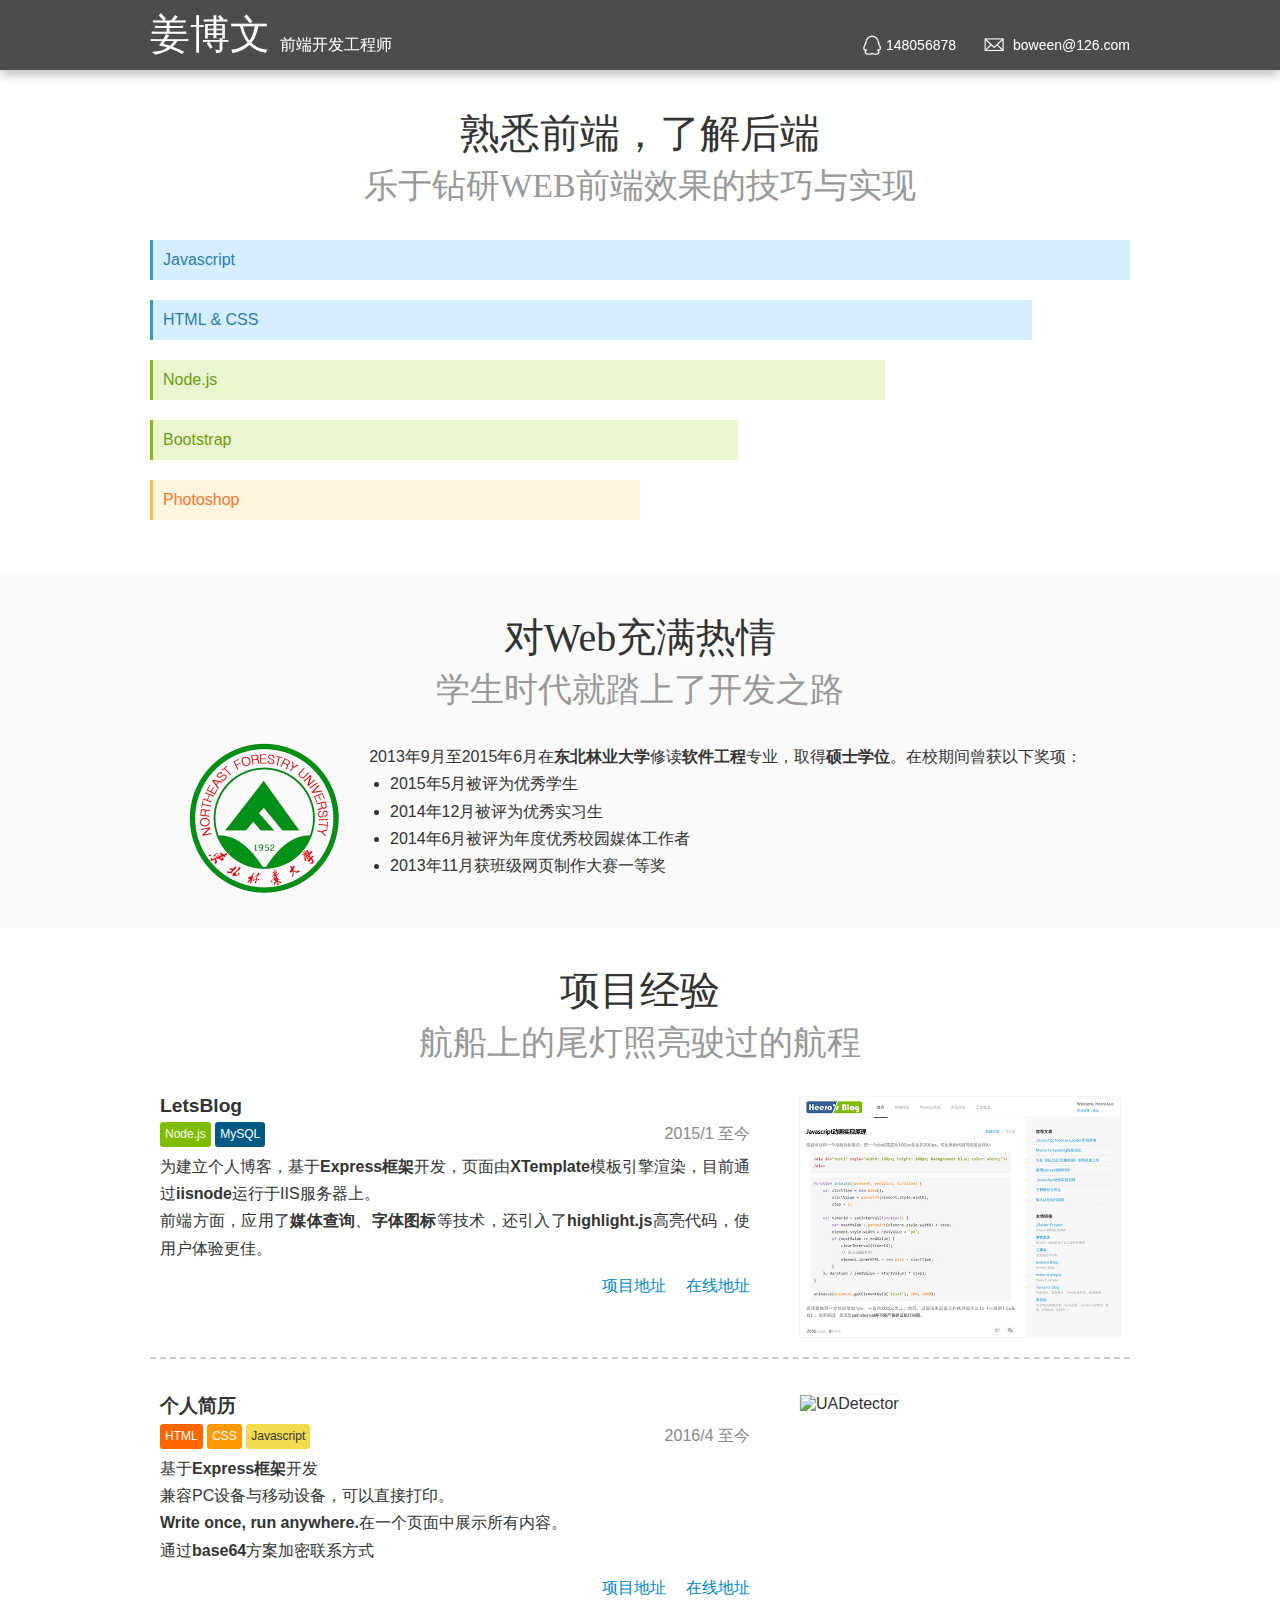
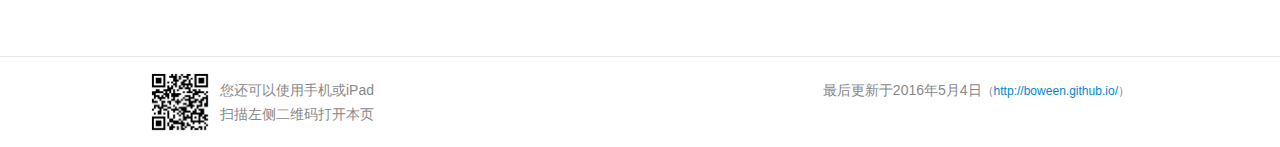
==== commit ed265ca6: "更新项目经验" ====
--- a/index.html
+++ b/index.html
@@ -271,8 +271,8 @@
     <section class="section">
         <div class="boundary">
             <header class="section__header">
-                <h2 class="section__header__title">项目与工作经验</h2>
-                <h3 class="section__header__subtitle">业余项目与公司项目相互促进</h3>
+                <h2 class="section__header__title">项目经验</h2>
+                <h3 class="section__header__subtitle">航船上的尾灯照亮驶过的航程</h3>
             </header>
             <div class="section-body">
                 <!--<section class="project clearfix">-->
@@ -429,73 +429,78 @@
                 <section class="project clearfix">
                     <div class="project__intro">
                         <header class="project__intro__header clearfix">
-                            <h4 class="project__intro__header__title">UADetector</h4>
+                            <h4 class="project__intro__header__title">个人简历</h4>
                             <ul class="tech-tag-list">
-                                <li class="tech-tag-list__item tech-tag-list__item-nodejs">Node.js</li>
-                            </ul>
-                            <p class="project__intro__header__period">2014/10 至今</p>
-                        </header>
-                        <p><strong>分析浏览器Useragent</strong>的程序包，能识别出浏览器、浏览器核心、操作系统和设备品牌，识别方式主要是正则表达式匹配。开发过程中通过56网流量统计系统收集到的大量日志不断提高匹配度。</p>
-                        <p>用于56网内部Useragent分析统计。</p>
-                        <p class="project__intro__links">
-                            <a href="https://github.com/heeroluo/uadetector" target="_blank">项目地址</a>
-                        </p>
-                    </div>
-                    <div class="project__thumb">
-                        <img src="images/project-uadetector.jpg" alt="UADetector">
-                    </div>
-                </section>
-                <section class="project project--nothumb clearfix">
-                    <div class="project__intro">
-                        <header class="project__intro__header clearfix">
-                            <h4 class="project__intro__header__title">网易可视化专题模版系统</h4>
-                            <ul class="tech-tag-list">
-                                <li class="tech-tag-list__item tech-tag-list__item-javascript">Javascript</li>
-                            </ul>
-                            <p class="project__intro__header__period">2010/1 至 2010/10</p>
-                        </header>
-                        <p>为网易门户网站常规专题制作而开发的辅助系统，可以在所见即所得的界面中，通过<strong>组合模块</strong>快速创建专题页面。</p>
-                        <p>系统提供的模块有两套模板：前端模板与后端模板。前者用于在编辑界面中渲染HTML，实现所见即所得；后者才是真正生成的代码。专题页面的布局与模块组合方式以JSON格式存储，并以注释的形式保存在最终生成的页面代码中，以便下次编辑时直接加载。</p>
-                    </div>
-                </section>
-                <section class="project clearfix">
-                    <div class="project__intro">
-                        <header class="project__intro__header clearfix">
-                            <h4 class="project__intro__header__title">网易跟贴</h4>
-                            <ul class="tech-tag-list">
-                                <li class="tech-tag-list__item tech-tag-list__item-html">XHTML</li>
+                                <li class="tech-tag-list__item tech-tag-list__item-html">HTML</li>
                                 <li class="tech-tag-list__item tech-tag-list__item-css">CSS</li>
                                 <li class="tech-tag-list__item tech-tag-list__item-javascript">Javascript</li>
                             </ul>
-                            <p class="project__intro__header__period">2009/2 至 2010/9</p>
+                            <p class="project__intro__header__period">2016/4 至今</p>
                         </header>
-                        <p>重写网易跟贴的前端架构，使用<strong>JSON数据配合前端模板</strong>的方式渲染跟贴，大大提高代码的可维护性。</p>
+                        <p>基于<strong>Express框架</strong>开发</p>
+                        <p>兼容PC设备与移动设备，可以直接打印。</p>
+                        <p><strong>Write once, run anywhere.</strong>在一个页面中展示所有内容。</p>
+                        <p>通过<strong>base64</strong>方案加密联系方式</p>
                         <p class="project__intro__links">
-                            <a href="http://comment.news.163.com/news_shehui7_bbs/81AR0OCN00011229.html" target="_blank">在线地址</a>
+                            <a href="https://github.com/boween/boween.github.com/" target="_blank">项目地址</a>
+                            <a href="http://boween.github.io/" target="_blank">在线地址</a>
                         </p>
                     </div>
                     <div class="project__thumb">
-                        <img src="images/project-tie163.jpg" alt="网易跟贴">
+                        <img src="images/project-resume.jpg" alt="UADetector">
                     </div>
                 </section>
-                <section class="project clearfix">
-                    <div class="project__intro">
-                        <header class="project__intro__header clearfix">
-                            <h4 class="project__intro__header__title">GO比分</h4>
-                            <ul class="tech-tag-list">
-                                <li class="tech-tag-list__item tech-tag-list__item-html">HTML 5</li>
-                                <li class="tech-tag-list__item tech-tag-list__item-css">CSS 3</li>
-                                <li class="tech-tag-list__item tech-tag-list__item-javascript">Javascript</li>
-                            </ul>
-                            <p class="project__intro__header__period">2011/2 至 2011/5</p>
-                        </header>
-                        <p>展示各类体育球赛信息的手机客户端，支持<strong>多国语言</strong>。</p>
-                        <p>界面主要以网页形式开发，并嵌入到客户端；客户端提供缓存、通知栏等接口供网页调用。</p>
-                    </div>
-                    <div class="project__thumb">
-                        <img src="images/project-goscore.jpg" alt="GO比分">
-                    </div>
-                </section>
+                <!--<section class="project project&#45;&#45;nothumb clearfix">-->
+                    <!--<div class="project__intro">-->
+                        <!--<header class="project__intro__header clearfix">-->
+                            <!--<h4 class="project__intro__header__title">网易可视化专题模版系统</h4>-->
+                            <!--<ul class="tech-tag-list">-->
+                                <!--<li class="tech-tag-list__item tech-tag-list__item-javascript">Javascript</li>-->
+                            <!--</ul>-->
+                            <!--<p class="project__intro__header__period">2010/1 至 2010/10</p>-->
+                        <!--</header>-->
+                        <!--<p>为网易门户网站常规专题制作而开发的辅助系统，可以在所见即所得的界面中，通过<strong>组合模块</strong>快速创建专题页面。</p>-->
+                        <!--<p>系统提供的模块有两套模板：前端模板与后端模板。前者用于在编辑界面中渲染HTML，实现所见即所得；后者才是真正生成的代码。专题页面的布局与模块组合方式以JSON格式存储，并以注释的形式保存在最终生成的页面代码中，以便下次编辑时直接加载。</p>-->
+                    <!--</div>-->
+                <!--</section>-->
+                <!--<section class="project clearfix">-->
+                    <!--<div class="project__intro">-->
+                        <!--<header class="project__intro__header clearfix">-->
+                            <!--<h4 class="project__intro__header__title">网易跟贴</h4>-->
+                            <!--<ul class="tech-tag-list">-->
+                                <!--<li class="tech-tag-list__item tech-tag-list__item-html">XHTML</li>-->
+                                <!--<li class="tech-tag-list__item tech-tag-list__item-css">CSS</li>-->
+                                <!--<li class="tech-tag-list__item tech-tag-list__item-javascript">Javascript</li>-->
+                            <!--</ul>-->
+                            <!--<p class="project__intro__header__period">2009/2 至 2010/9</p>-->
+                        <!--</header>-->
+                        <!--<p>重写网易跟贴的前端架构，使用<strong>JSON数据配合前端模板</strong>的方式渲染跟贴，大大提高代码的可维护性。</p>-->
+                        <!--<p class="project__intro__links">-->
+                            <!--<a href="http://comment.news.163.com/news_shehui7_bbs/81AR0OCN00011229.html" target="_blank">在线地址</a>-->
+                        <!--</p>-->
+                    <!--</div>-->
+                    <!--<div class="project__thumb">-->
+                        <!--<img src="images/project-tie163.jpg" alt="网易跟贴">-->
+                    <!--</div>-->
+                <!--</section>-->
+                <!--<section class="project clearfix">-->
+                    <!--<div class="project__intro">-->
+                        <!--<header class="project__intro__header clearfix">-->
+                            <!--<h4 class="project__intro__header__title">GO比分</h4>-->
+                            <!--<ul class="tech-tag-list">-->
+                                <!--<li class="tech-tag-list__item tech-tag-list__item-html">HTML 5</li>-->
+                                <!--<li class="tech-tag-list__item tech-tag-list__item-css">CSS 3</li>-->
+                                <!--<li class="tech-tag-list__item tech-tag-list__item-javascript">Javascript</li>-->
+                            <!--</ul>-->
+                            <!--<p class="project__intro__header__period">2011/2 至 2011/5</p>-->
+                        <!--</header>-->
+                        <!--<p>展示各类体育球赛信息的手机客户端，支持<strong>多国语言</strong>。</p>-->
+                        <!--<p>界面主要以网页形式开发，并嵌入到客户端；客户端提供缓存、通知栏等接口供网页调用。</p>-->
+                    <!--</div>-->
+                    <!--<div class="project__thumb">-->
+                        <!--<img src="images/project-goscore.jpg" alt="GO比分">-->
+                    <!--</div>-->
+                <!--</section>-->
             </div>
         </div>
     </section>
@@ -508,13 +513,13 @@
             <p class="footer__qrcode__text">您还可以使用手机或iPad<br>扫描左侧二维码打开本页</p>
         </div>
         <div class="footer__copyright">
-            <p>最后更新于2015年7月25日<span class="footer__copyright__comment">（<a href="http://cv.heeroluo.net/">http://cv.heeroluo.net/</a>）</span></p>
-            <p>简历模板由<a href="http://heeroluo.net/" target="_blank">Heero.Luo</a>设计开发<span class="footer__copyright__comment">（使用本模板请注明此项）</span></p>
+            <p>最后更新于2016年5月4日<span class="footer__copyright__comment">（<a href="http://boween.github.io/">http://boween.github.io/</a>）</span></p>
+            <!--<p>简历模板由<a href="http://heeroluo.net/" target="_blank">Heero.Luo</a>设计开发<span class="footer__copyright__comment">（使用本模板请注明此项）</span></p>-->
         </div>
     </div>
 </footer>
 
-<div style="display: none;"><script src="http://s15.cnzz.com/stat.php?id=4174689&amp;web_id=4174689"></script><script src="http://c.cnzz.com/core.php?web_id=4174689&amp;t=z" charset="utf-8" type="text/javascript"></script><a href="http://www.cnzz.com/stat/website.php?web_id=4174689" target="_blank" title="站长统计">站长统计</a></div>
+<!--<div style="display: block;"><script src="http://s15.cnzz.com/stat.php?id=4174689&amp;web_id=4174689"></script><script src="http://c.cnzz.com/core.php?web_id=4174689&amp;t=z" charset="utf-8" type="text/javascript"></script><a href="http://www.cnzz.com/stat/website.php?web_id=4174689" target="_blank" title="站长统计">站长统计</a></div>-->
 
 </body>
 </html>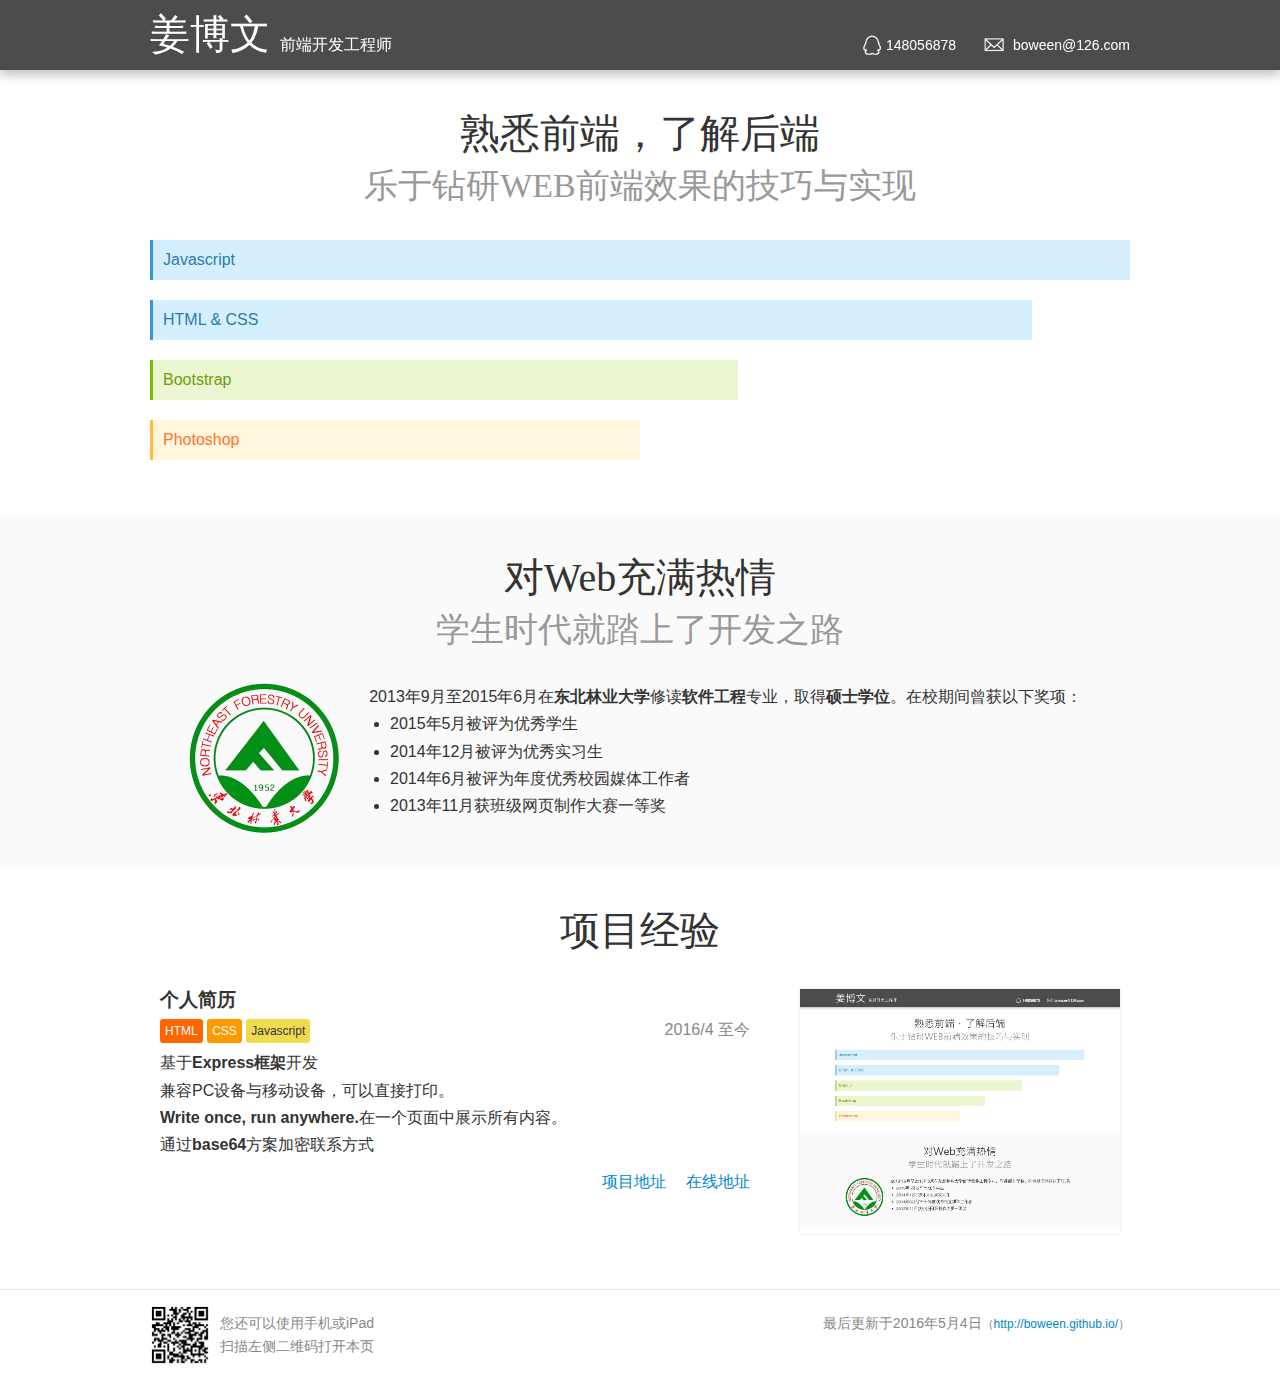
==== commit 136f828f: "删减内容" ====
--- a/index.html
+++ b/index.html
@@ -80,15 +80,15 @@
                             </ul>
                         </div>
                     </li>
-                    <li class="tech-skill-list__item tech-skill-list__item-nodejs tech-skill-list__item--practised">
-                        <h4 class="tech-skill-list__item__name">Node.js</h4>
-                        <div class="tech-skill-list__item__detail fade">
-                            <ul class="list">
-                                <li>能根据前端业务需求开发对应的辅助工具；</li>
-                                <li>熟悉基于Express框架的Web开发。</li>
-                            </ul>
-                        </div>
-                    </li>
+                    <!--<li class="tech-skill-list__item tech-skill-list__item-nodejs tech-skill-list__item&#45;&#45;practised">-->
+                        <!--<h4 class="tech-skill-list__item__name">Node.js</h4>-->
+                        <!--<div class="tech-skill-list__item__detail fade">-->
+                            <!--<ul class="list">-->
+                                <!--<li>能根据前端业务需求开发对应的辅助工具；</li>-->
+                                <!--<li>熟悉基于Express框架的Web开发。</li>-->
+                            <!--</ul>-->
+                        <!--</div>-->
+                    <!--</li>-->
                     <li class="tech-skill-list__item tech-skill-list__item-aspdotnet tech-skill-list__item--practised">
                         <h4 class="tech-skill-list__item__name">Bootstrap</h4>
                         <div class="tech-skill-list__item__detail fade">
@@ -272,7 +272,7 @@
         <div class="boundary">
             <header class="section__header">
                 <h2 class="section__header__title">项目经验</h2>
-                <h3 class="section__header__subtitle">航船上的尾灯照亮驶过的航程</h3>
+                <!--<h3 class="section__header__subtitle">航船上的尾灯照亮驶过的航程</h3>-->
             </header>
             <div class="section-body">
                 <!--<section class="project clearfix">-->
@@ -367,27 +367,27 @@
                         <!--<img src="images/project-56pcplaypage.jpg" alt="56网PC视频播放页">-->
                     <!--</div>-->
                 <!--</section>-->
-                <section class="project clearfix">
-                    <div class="project__intro">
-                        <header class="project__intro__header clearfix">
-                            <h4 class="project__intro__header__title">LetsBlog</h4>
-                            <ul class="tech-tag-list">
-                                <li class="tech-tag-list__item tech-tag-list__item-nodejs">Node.js</li>
-                                <li class="tech-tag-list__item tech-tag-list__item-mysql">MySQL</li>
-                            </ul>
-                            <p class="project__intro__header__period">2015/1 至今</p>
-                        </header>
-                        <p>为建立个人博客，基于<strong>Express框架</strong>开发，页面由<strong>XTemplate</strong>模板引擎渲染，目前通过<strong>iisnode</strong>运行于IIS服务器上。</p>
-                        <p>前端方面，应用了<strong>媒体查询</strong>、<strong>字体图标</strong>等技术，还引入了<strong>highlight.js</strong>高亮代码，使用户体验更佳。</p>
-                        <p class="project__intro__links">
-                            <a href="https://github.com/heeroluo/letsblog" target="_blank">项目地址</a>
-                            <a href="http://heeroluo.net/" target="_blank">在线地址</a>
-                        </p>
-                    </div>
-                    <div class="project__thumb">
-                        <img src="images/project-letsblog.jpg" alt="LetsBlog">
-                    </div>
-                </section>
+                <!--<section class="project clearfix">-->
+                    <!--<div class="project__intro">-->
+                        <!--<header class="project__intro__header clearfix">-->
+                            <!--<h4 class="project__intro__header__title">LetsBlog</h4>-->
+                            <!--<ul class="tech-tag-list">-->
+                                <!--<li class="tech-tag-list__item tech-tag-list__item-nodejs">Node.js</li>-->
+                                <!--<li class="tech-tag-list__item tech-tag-list__item-mysql">MySQL</li>-->
+                            <!--</ul>-->
+                            <!--<p class="project__intro__header__period">2015/1 至今</p>-->
+                        <!--</header>-->
+                        <!--<p>为建立个人博客，基于<strong>Express框架</strong>开发，页面由<strong>XTemplate</strong>模板引擎渲染，目前通过<strong>iisnode</strong>运行于IIS服务器上。</p>-->
+                        <!--<p>前端方面，应用了<strong>媒体查询</strong>、<strong>字体图标</strong>等技术，还引入了<strong>highlight.js</strong>高亮代码，使用户体验更佳。</p>-->
+                        <!--<p class="project__intro__links">-->
+                            <!--<a href="https://github.com/heeroluo/letsblog" target="_blank">项目地址</a>-->
+                            <!--<a href="http://heeroluo.net/" target="_blank">在线地址</a>-->
+                        <!--</p>-->
+                    <!--</div>-->
+                    <!--<div class="project__thumb">-->
+                        <!--<img src="images/project-letsblog.jpg" alt="LetsBlog">-->
+                    <!--</div>-->
+                <!--</section>-->
                 <!-- <section class="project clearfix not-for-print">
                     <div class="project__intro">
                         <header class="project__intro__header clearfix">
--- a/css/style-v2.4.css
+++ b/css/style-v2.4.css
@@ -33,13 +33,16 @@
 }
 
 /* 内容边界 */
-@media (max-width: 749px) {
+@media (max-width: 749px)
+{
 	.boundary { margin: 0 20px; clear: both; }
 }
-@media (min-width: 750px) {
+@media (min-width: 750px)
+{
 	.boundary { max-width: 980px; margin: 0 auto; clear: both; }
 }
-@media (min-width: 750px) and (max-width: 1040px) {
+@media (min-width: 750px) and (max-width: 1040px)
+{
 	.boundary {  margin: 0 30px; }
 }
 
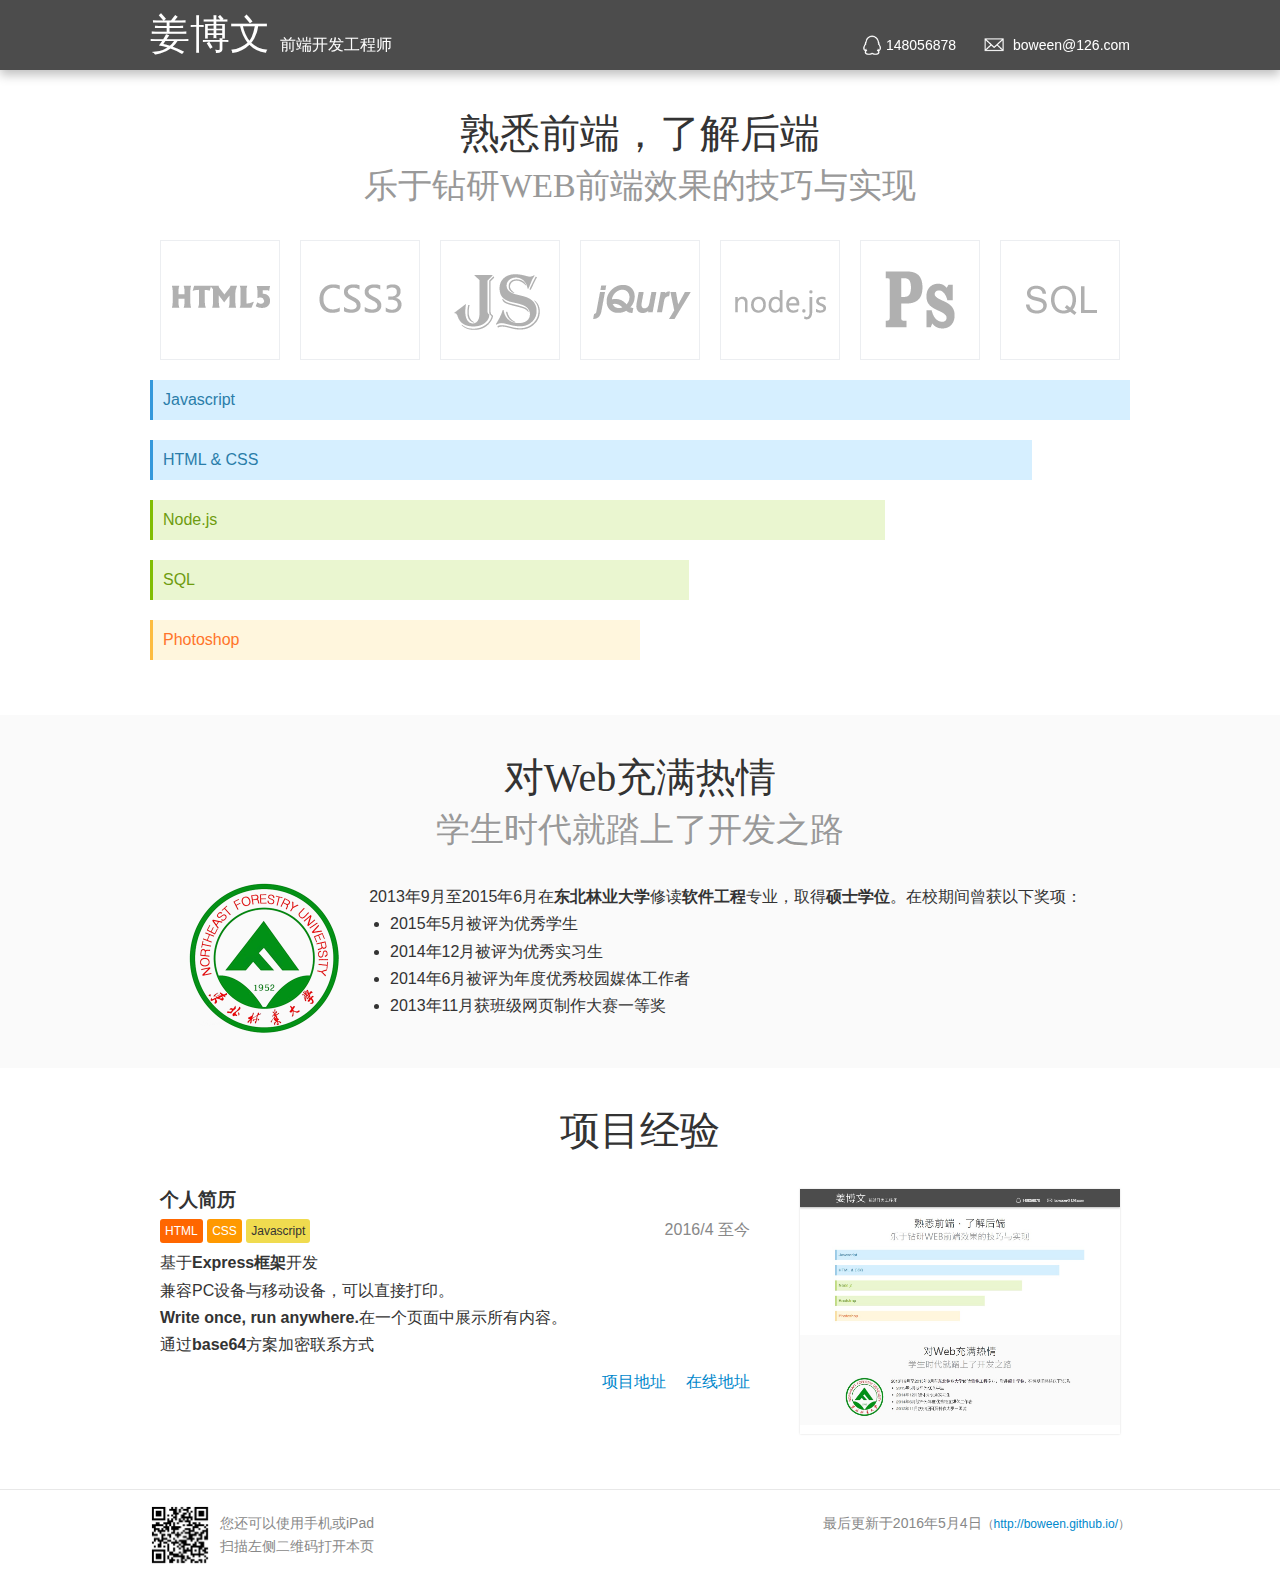
==== commit 856a5f57: "增加板块内容" ====
--- a/index.html
+++ b/index.html
@@ -56,15 +56,61 @@
                 <h2 class="section__header__title">熟悉前端，了解后端</h2>
                 <h3 class="section__header__subtitle">乐于钻研WEB前端效果的技巧与实现</h3>
             </header>
+            <div class="main_system">
+                <div class="company_list item_list">
+                    <a href="#">
+                        <img src="images/html5.png" data-hover="images/html5bw.png" data-origin="images/html5.png">
+                        <span class=""></span>
+                    </a>
+                    <a href="#">
+                        <img src="images/css3.png" data-hover="images/css3bw.png" data-origin="images/css3.png">
+                        <span class=""></span>
+                    </a>
+                    <a href="#">
+                        <img src="images/js.png" data-hover="images/jsbw.png" data-origin="images/js.png">
+                        <span class=""></span>
+                    </a>
+                    <a href="#">
+                        <img src="images/jqury.png" data-hover="images/jqurybw.png" data-origin="images/jqury.png">
+                        <span class=""></span>
+                    </a>
+                    <a href="#">
+                        <img src="images/nodejs.png" data-hover="images/nodejsbw.png" data-origin="images/nodejs.png">
+                        <span class=""></span>
+                    </a>
+                    <a href="#">
+                        <img src="images/PS.png" data-hover="images/psbw.png" data-origin="images/ps.png">
+                        <span class=""></span>
+                    </a>
+                    <a href="#">
+                        <img src="images/SQL.png" data-hover="images/sqlbw.png" data-origin="images/sql.png">
+                        <span class=""></span>
+                    </a>
+                    <!--<a href="http://www.zealer.com/data/list/14">-->
+                    <!--<img src="http://img.zealer.com/0/0/cc96100cf9276ef67b30c1beb49f633d83b.jpg" data-hover="http://img.zealer.com/0/0/b39830092234f28e9c8b20ca965511d58d5.jpg" data-origin="http://img.zealer.com/0/0/cc96100cf9276ef67b30c1beb49f633d83b.jpg">-->
+                    <!--<span class=""></span>-->
+                    <!--</a>-->
+                </div>
+            </div>
+
+
+
+
+
+
+
             <div class="section-body">
+                <div class="skill_list"></div>
                 <ul class="tech-skill-list">
                     <li class="tech-skill-list__item tech-skill-list__item-javascript tech-skill-list__item--mastered">
                         <h4 class="tech-skill-list__item__name">Javascript</h4>
                         <div class="tech-skill-list__item__detail fade">
                             <ul class="list">
-                                <li>熟悉Javascript，能脱离jQuery等类库编码；</li>
-                                <li>能运用模块化、面向对象的方式编程；</li>
-                                <li>熟悉正则表达式的使用；</li>
+                                <li>熟悉Javascript，熟悉jQuery等类库编码；</li>
+                                <!--<li>能运用模块化、面向对象的方式编程；</li>-->
+                                <li>了解正则表达式的使用；</li>
+                                <li>了解ajax的运作原理及json数据结构；</li>
+                                <li>正在不断学习原生JavaScript，了解js闭包。</li>
                             </ul>
                         </div>
                     </li>
@@ -75,38 +121,39 @@
                                 <li>能使用合适的结构编写兼容主流浏览器的页面布局；</li>
                                 <li>了解HTML 5新标签的语义；</li>
                                 <li>能适当运用CSS 3使页面在现代浏览器上效果更佳；</li>
-                                <li>能熟练使用Chrome开发者工具、Fiddler等工具辅助开发；</li>
-                                <li>有移动端页面（App内嵌页面）开发经验。</li>
+                                <!--<li>能熟练使用Chrome开发者工具、Fiddler等工具辅助开发；</li>-->
+                                <!--<li>有移动端页面（App内嵌页面）开发经验。</li>-->
                             </ul>
                         </div>
                     </li>
-                    <!--<li class="tech-skill-list__item tech-skill-list__item-nodejs tech-skill-list__item&#45;&#45;practised">-->
-                        <!--<h4 class="tech-skill-list__item__name">Node.js</h4>-->
+                    <li class="tech-skill-list__item tech-skill-list__item-nodejs tech-skill-list__item--practised">
+                        <h4 class="tech-skill-list__item__name">Node.js</h4>
+                        <div class="tech-skill-list__item__detail fade">
+                            <ul class="list">
+                                <!--<li>能根据前端业务需求开发对应的辅助工具；</li>-->
+                                <!--<li>熟悉基于Express框架的Web开发。</li>-->
+                                <li>学习中</li>
+                            </ul>
+                        </div>
+                    </li>
+                    <!--<li class="tech-skill-list__item tech-skill-list__item-aspdotnet tech-skill-list__item&#45;&#45;practised">-->
+                        <!--<h4 class="tech-skill-list__item__name">Bootstrap</h4>-->
                         <!--<div class="tech-skill-list__item__detail fade">-->
                             <!--<ul class="list">-->
-                                <!--<li>能根据前端业务需求开发对应的辅助工具；</li>-->
-                                <!--<li>熟悉基于Express框架的Web开发。</li>-->
+                                <!--<li>熟悉Bootstrap前端框架搭建响应式网页。</li>-->
                             <!--</ul>-->
                         <!--</div>-->
                     <!--</li>-->
-                    <li class="tech-skill-list__item tech-skill-list__item-aspdotnet tech-skill-list__item--practised">
-                        <h4 class="tech-skill-list__item__name">Bootstrap</h4>
+                    <li class="tech-skill-list__item tech-skill-list__item-sql tech-skill-list__item--practised">
+                        <h4 class="tech-skill-list__item__name">SQL</h4>
                         <div class="tech-skill-list__item__detail fade">
                             <ul class="list">
-                                <li>熟悉Bootstrap前端框架搭建响应式网页。</li>
+                                <!--<li>能熟练设计CMS、Blog等常见Web应用的数据库；</li>-->
+                                <li>学习中</li>
+                                <!--<li>能编写简单的存储过程和触发器。</li>-->
                             </ul>
                         </div>
                     </li>
-                    <!--<li class="tech-skill-list__item tech-skill-list__item-sql tech-skill-list__item&#45;&#45;practised">-->
-                        <!--<h4 class="tech-skill-list__item__name">SQL</h4>-->
-                        <!--<div class="tech-skill-list__item__detail fade">-->
-                            <!--<ul class="list">-->
-                                <!--<li>能熟练设计CMS、Blog等常见Web应用的数据库；</li>-->
-                                <!--<li>熟悉MySQL的使用；</li>-->
-                                <!--<li>能编写简单的存储过程和触发器。</li>-->
-                            <!--</ul>-->
-                        <!--</div>-->
-                    <!--</li>-->
                     <li class="tech-skill-list__item tech-skill-list__item-photoshop">
                         <h4 class="tech-skill-list__item__name">Photoshop</h4>
                         <div class="tech-skill-list__item__detail fade">
--- a/css/style-v2.4.css
+++ b/css/style-v2.4.css
@@ -494,3 +494,57 @@
 /*{*/
 	/*transform: rotateY(180deg);*/
 /*}*/
+.main_system .company_list {
+	height: 140px;
+}
+.main_system .company_list{
+	overflow: hidden;
+	margin-top: 15px;
+}
+.main_system .company_list a{
+	float: left;
+	border: 1px solid #eceef1;
+	margin: 0 10px 20px;
+	position: relative;
+	color: #333;
+	text-decoration: none;
+	width: 118px;
+	height: 118px;
+}
+.main_system .company_list a img{
+	position: relative;
+	z-index: 10;
+}
+.main_system .company_list a span{
+	width: 100%;
+	height: 100%;
+	background: #0091ff;
+	position: absolute;
+	opacity: 0;
+	filter: alpha(opacity=0);
+	-webkit-filter: alpha(opacity=0);
+	-ms-filter: alpha(opacity=0);
+	-moz-filter: alpha(opacity=0);
+	z-index: 4;
+	top: 0;
+	left: 0;
+	transition: all ease .3s;
+	-webkit-transition: all ease .3s;
+	-ms-transition: all ease .3s;
+	-moz-transition: all ease .3s;
+	transform: scale(0.8,.8);
+	-webkit-transform: scale(0.8,.8);
+	-ms-transform: scale(0.8,.8);
+	-moz-transform: scale(0.8,.8);
+}
+.main_system .company_list a .span_active{
+	opacity: 1;
+	filter: alpha(opacity=100);
+	-webkit-filter: alpha(opacity=100);
+	-ms-filter: alpha(opacity=100);
+	-moz-filter: alpha(opacity=100);
+	transform: scale(1,1);
+	-webkit-transform: scale(1,1);
+	-ms-transform: scale(1,1);
+	-moz-transform: scale(1,1);
+;}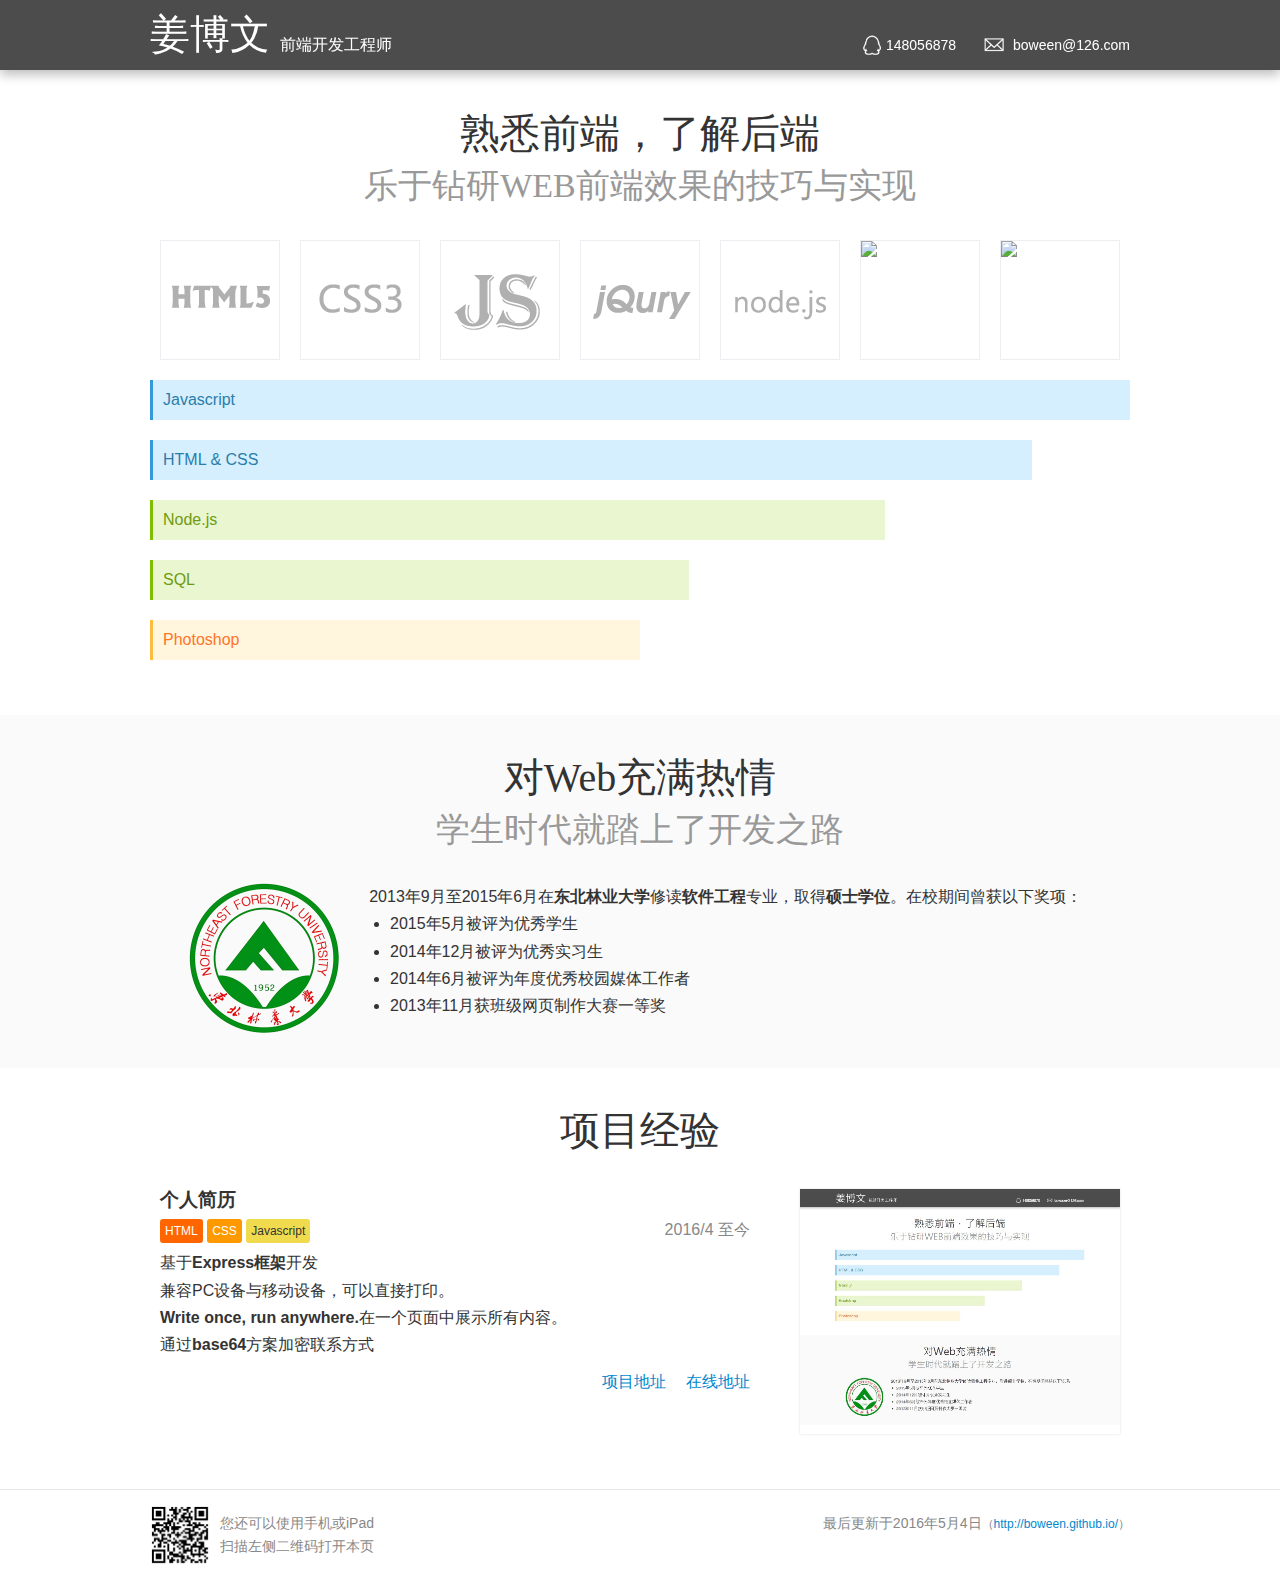
==== commit a6731fbb: "改正大小写错误导致图片链接失效" ====
--- a/index.html
+++ b/index.html
@@ -79,11 +79,11 @@
                         <span class=""></span>
                     </a>
                     <a href="#">
-                        <img src="images/PS.png" data-hover="images/psbw.png" data-origin="images/ps.png">
-                        <span class=""></span>
-                    </a>
-                    <a href="#">
-                        <img src="images/SQL.png" data-hover="images/sqlbw.png" data-origin="images/sql.png">
+                        <img src="images/ps.png" data-hover="images/psbw.png" data-origin="images/ps.png">
+                        <span class=""></span>
+                    </a>
+                    <a href="#">
+                        <img src="images/sql.png" data-hover="images/sqlbw.png" data-origin="images/sql.png">
                         <span class=""></span>
                     </a>
                     <!--<a href="http://www.zealer.com/data/list/14">-->
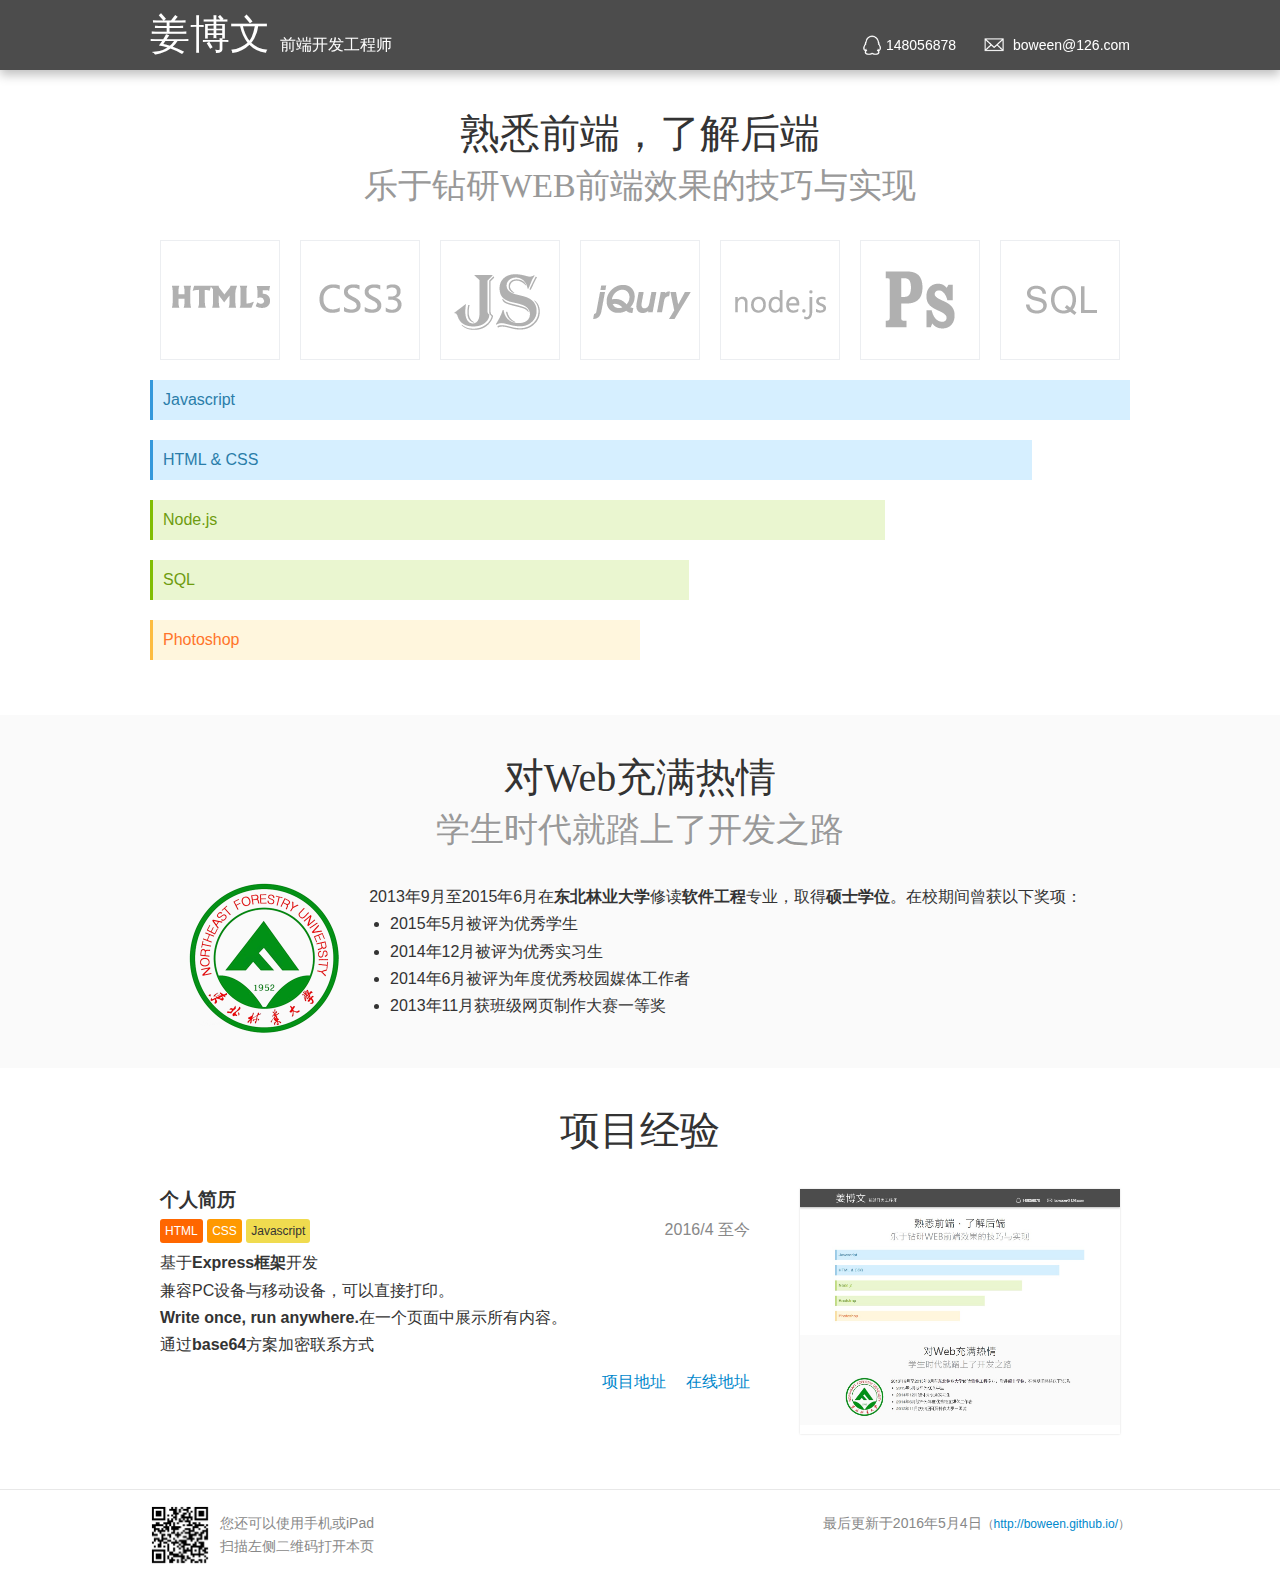
==== commit f082607c: "改正大小写错误导致图片链接失效" ====
--- a/index.html
+++ b/index.html
@@ -79,11 +79,11 @@
                         <span class=""></span>
                     </a>
                     <a href="#">
-                        <img src="images/ps.png" data-hover="images/psbw.png" data-origin="images/ps.png">
-                        <span class=""></span>
-                    </a>
-                    <a href="#">
-                        <img src="images/sql.png" data-hover="images/sqlbw.png" data-origin="images/sql.png">
+                        <img src="images/photoshop.png" data-hover="images/photoshopbw.png" data-origin="images/photoshop.png">
+                        <span class=""></span>
+                    </a>
+                    <a href="#">
+                        <img src="images/sq.png" data-hover="images/sqbw.png" data-origin="images/sq.png">
                         <span class=""></span>
                     </a>
                     <!--<a href="http://www.zealer.com/data/list/14">-->
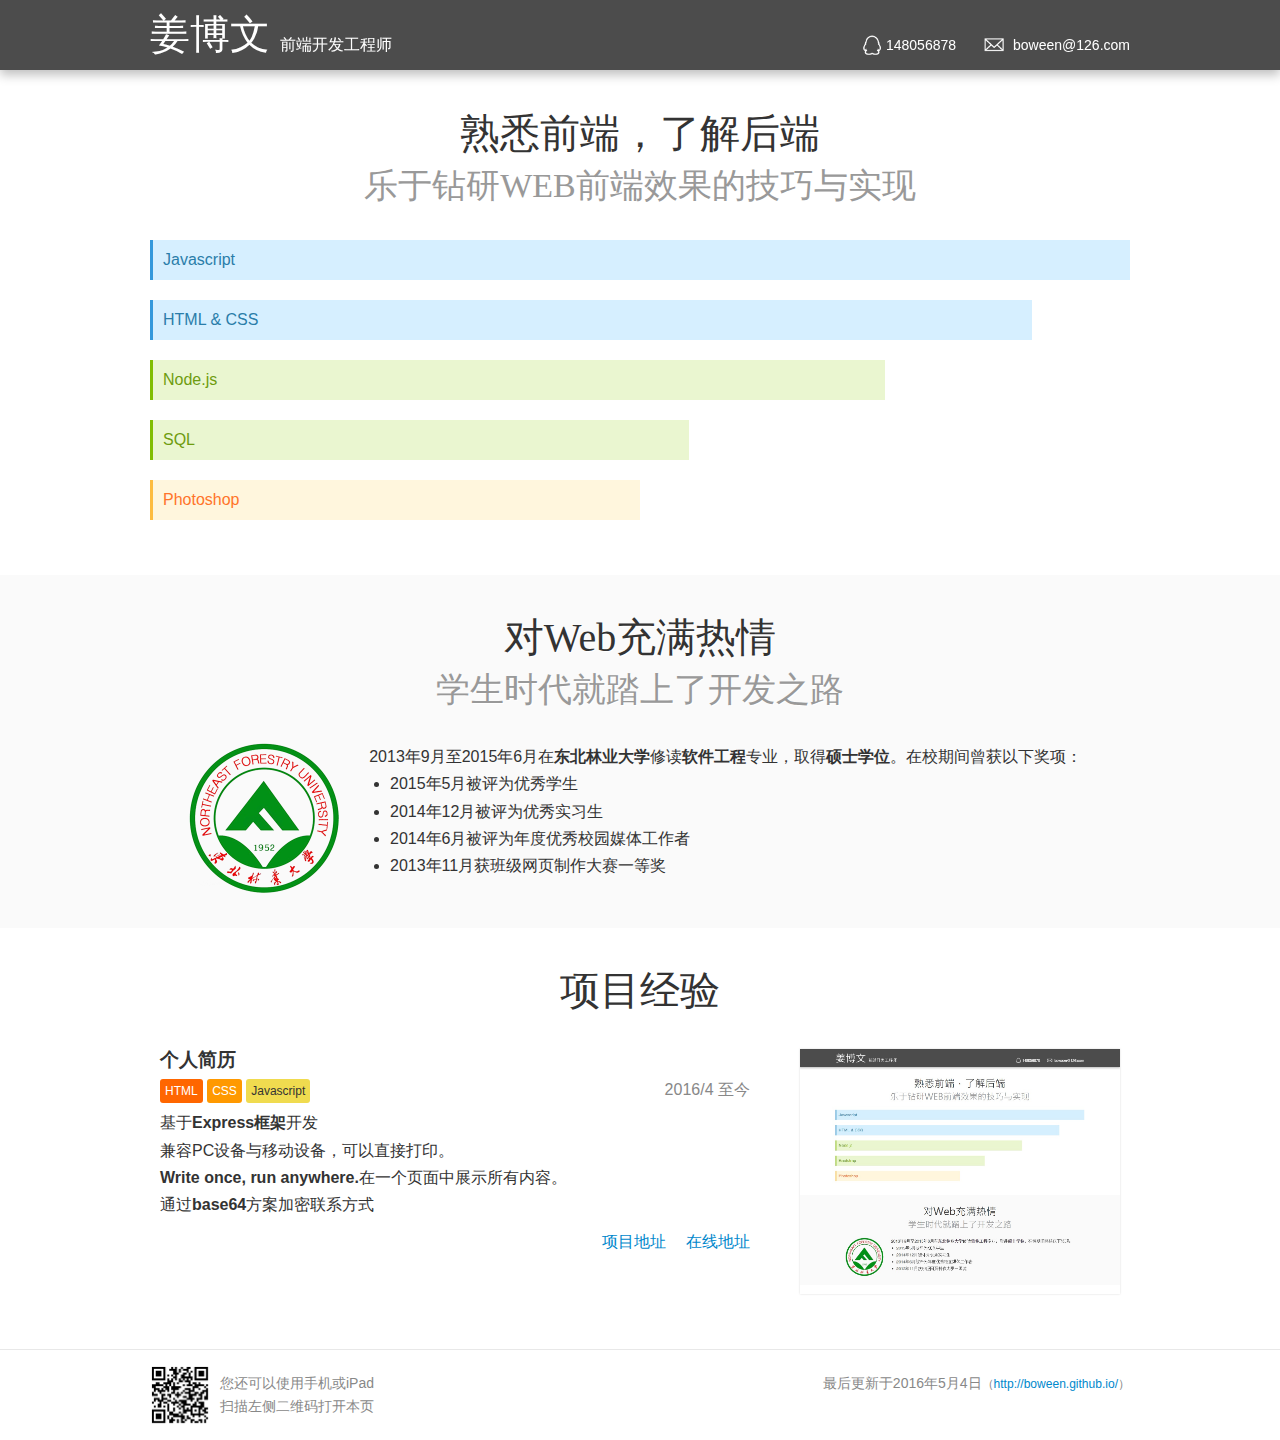
==== commit 8ec52444: "去掉LOGO动画效果" ====
--- a/index.html
+++ b/index.html
@@ -44,7 +44,7 @@
                     document.write( ['com', '126', 'boween'].reverse().join('.').replace('.', '@') );
                     </script>
                 </li>
-                <!--<li class="header__address__item header__address__item-blog"><a class="button" href="http://heeroluo.net/" target="_blank">个人博客</a></li>-->
+
             </ul>
         </address>
     </div>
@@ -56,42 +56,39 @@
                 <h2 class="section__header__title">熟悉前端，了解后端</h2>
                 <h3 class="section__header__subtitle">乐于钻研WEB前端效果的技巧与实现</h3>
             </header>
-            <div class="main_system">
-                <div class="company_list item_list">
-                    <a href="#">
-                        <img src="images/html5.png" data-hover="images/html5bw.png" data-origin="images/html5.png">
-                        <span class=""></span>
-                    </a>
-                    <a href="#">
-                        <img src="images/css3.png" data-hover="images/css3bw.png" data-origin="images/css3.png">
-                        <span class=""></span>
-                    </a>
-                    <a href="#">
-                        <img src="images/js.png" data-hover="images/jsbw.png" data-origin="images/js.png">
-                        <span class=""></span>
-                    </a>
-                    <a href="#">
-                        <img src="images/jqury.png" data-hover="images/jqurybw.png" data-origin="images/jqury.png">
-                        <span class=""></span>
-                    </a>
-                    <a href="#">
-                        <img src="images/nodejs.png" data-hover="images/nodejsbw.png" data-origin="images/nodejs.png">
-                        <span class=""></span>
-                    </a>
-                    <a href="#">
-                        <img src="images/photoshop.png" data-hover="images/photoshopbw.png" data-origin="images/photoshop.png">
-                        <span class=""></span>
-                    </a>
-                    <a href="#">
-                        <img src="images/sq.png" data-hover="images/sqbw.png" data-origin="images/sq.png">
-                        <span class=""></span>
-                    </a>
-                    <!--<a href="http://www.zealer.com/data/list/14">-->
-                    <!--<img src="http://img.zealer.com/0/0/cc96100cf9276ef67b30c1beb49f633d83b.jpg" data-hover="http://img.zealer.com/0/0/b39830092234f28e9c8b20ca965511d58d5.jpg" data-origin="http://img.zealer.com/0/0/cc96100cf9276ef67b30c1beb49f633d83b.jpg">-->
-                    <!--<span class=""></span>-->
-                    <!--</a>-->
-                </div>
-            </div>
+            <!--<div class="main_system">-->
+                <!--<div class="company_list item_list">-->
+                    <!--<a href="#">-->
+                        <!--<img src="images/html5.png" data-hover="images/html5bw.png" data-origin="images/html5.png">-->
+                        <!--<span class=""></span>-->
+                    <!--</a>-->
+                    <!--<a href="#">-->
+                        <!--<img src="images/css3.png" data-hover="images/css3bw.png" data-origin="images/css3.png">-->
+                        <!--<span class=""></span>-->
+                    <!--</a>-->
+                    <!--<a href="#">-->
+                        <!--<img src="images/js.png" data-hover="images/jsbw.png" data-origin="images/js.png">-->
+                        <!--<span class=""></span>-->
+                    <!--</a>-->
+                    <!--<a href="#">-->
+                        <!--<img src="images/jqury.png" data-hover="images/jqurybw.png" data-origin="images/jqury.png">-->
+                        <!--<span class=""></span>-->
+                    <!--</a>-->
+                    <!--<a href="#">-->
+                        <!--<img src="images/nodejs.png" data-hover="images/nodejsbw.png" data-origin="images/nodejs.png">-->
+                        <!--<span class=""></span>-->
+                    <!--</a>-->
+                    <!--<a href="#">-->
+                        <!--<img src="images/photoshop.png" data-hover="images/photoshopbw.png" data-origin="images/photoshop.png">-->
+                        <!--<span class=""></span>-->
+                    <!--</a>-->
+                    <!--<a href="#">-->
+                        <!--<img src="images/sq.png" data-hover="images/sqbw.png" data-origin="images/sq.png">-->
+                        <!--<span class=""></span>-->
+                    <!--</a>-->
+
+                <!--</div>-->
+            <!--</div>-->
 
 
 
@@ -107,7 +104,6 @@
                         <div class="tech-skill-list__item__detail fade">
                             <ul class="list">
                                 <li>熟悉Javascript，熟悉jQuery等类库编码；</li>
-                                <!--<li>能运用模块化、面向对象的方式编程；</li>-->
                                 <li>了解正则表达式的使用；</li>
                                 <li>了解ajax的运作原理及json数据结构；</li>
                                 <li>正在不断学习原生JavaScript，了解js闭包。</li>
@@ -121,8 +117,6 @@
                                 <li>能使用合适的结构编写兼容主流浏览器的页面布局；</li>
                                 <li>了解HTML 5新标签的语义；</li>
                                 <li>能适当运用CSS 3使页面在现代浏览器上效果更佳；</li>
-                                <!--<li>能熟练使用Chrome开发者工具、Fiddler等工具辅助开发；</li>-->
-                                <!--<li>有移动端页面（App内嵌页面）开发经验。</li>-->
                             </ul>
                         </div>
                     </li>
@@ -130,27 +124,15 @@
                         <h4 class="tech-skill-list__item__name">Node.js</h4>
                         <div class="tech-skill-list__item__detail fade">
                             <ul class="list">
-                                <!--<li>能根据前端业务需求开发对应的辅助工具；</li>-->
-                                <!--<li>熟悉基于Express框架的Web开发。</li>-->
                                 <li>学习中</li>
                             </ul>
                         </div>
                     </li>
-                    <!--<li class="tech-skill-list__item tech-skill-list__item-aspdotnet tech-skill-list__item&#45;&#45;practised">-->
-                        <!--<h4 class="tech-skill-list__item__name">Bootstrap</h4>-->
-                        <!--<div class="tech-skill-list__item__detail fade">-->
-                            <!--<ul class="list">-->
-                                <!--<li>熟悉Bootstrap前端框架搭建响应式网页。</li>-->
-                            <!--</ul>-->
-                        <!--</div>-->
-                    <!--</li>-->
                     <li class="tech-skill-list__item tech-skill-list__item-sql tech-skill-list__item--practised">
                         <h4 class="tech-skill-list__item__name">SQL</h4>
                         <div class="tech-skill-list__item__detail fade">
                             <ul class="list">
-                                <!--<li>能熟练设计CMS、Blog等常见Web应用的数据库；</li>-->
                                 <li>学习中</li>
-                                <!--<li>能编写简单的存储过程和触发器。</li>-->
                             </ul>
                         </div>
                     </li>
@@ -176,18 +158,6 @@
                 <h3 class="section__header__subtitle">学生时代就踏上了开发之路</h3>
             </header>
             <div class="section-body clearfix">
-                <!--<div class="edu edu-seniorschool not-for-print">-->
-                    <!--<div class="edu__body clearfix">-->
-                        <!--<a href="http://www.gz86zhong.net/" target="_blank">-->
-                            <!--<img src="images/edu-logo-gz86zhong.png" alt="广州市第八十六中学" class="edu__logo">-->
-                        <!--</a>-->
-                        <!--<p>2010年9月至2004年6月在广州市第八十六中学就读，课余做了多个小网站，其中以黄埔军校为主题的“<strong>黄埔军魂</strong>”曾获以下奖项：</p>-->
-                        <!--<ul class="list">-->
-                            <!--<li>“第三届全国中小学生电脑制作活动”广州市初赛高中网页二等奖</li>-->
-                            <!--<li>“广州市中学生历史科‘研究性学习’个案征集评比活动”一等奖</li>-->
-                        <!--</ul>-->
-                    <!--</div>-->
-                <!--</div>-->
                 <div class="edu edu-university">
                     <div class="edu__body clearfix">
                         <a href="http://www.nefu.edu.cn/" target="_blank">
@@ -209,270 +179,12 @@
             </div>
         </div>
     </section>
-
-    <!--<section class="section">-->
-        <!--<div class="boundary">-->
-            <!--<header class="section__header">-->
-                <!--<h2 class="section__header__title">曾在国内著名互联网公司任职</h2>-->
-                <!--<h3 class="section__header__subtitle">有大型网站开发、优化经验</h3>-->
-            <!--</header>-->
-            <!--<div class="section-body">-->
-                <!--<div class="work-exp-list">-->
-                    <!--<div class="work-exp-list__point"><i class="work-exp-list__point__ico"></i>现在</div>-->
-                    <!--<section class="work-exp-list__company clearfix">-->
-                        <!--<header class="work-exp-list__company__header">-->
-                            <!--<a href="http://www.mdl.com/" target="_blank" class="work-exp-list__company__header__logo"><img src="images/mdl-logo.png" alt="广州绽放信息科技有限公司"></a>-->
-                            <!--<h4 class="work-exp-list__company__header__title">-->
-                                <!--<a style="color: #fb7c6b;" href="http://www.mdl.com/" target="_blank">广州绽放信息科技有限公司</a>-->
-                            <!--</h4>-->
-                            <!--<p class="work-exp-list__company__header__jobtitle">高级前端开发工程师</p>-->
-                        <!--</header>-->
-                        <!--<div class="work-exp-list__company__body">-->
-                            <!--<p>前端负责人。<strong>搭建了前端的整体架构</strong>，包括：</p>-->
-                            <!--<ul class="list">-->
-                                <!--<li>制定前端静态资源目录结构和代码发布流程；</li>-->
-                                <!--<li>根据前者开发代码构建工具，简化发布操作；</li>-->
-                                <!--<li>开发前后端中间平台，分离前后端职责，提高开发效率。</li>-->
-                            <!--</ul>-->
-                            <!--<p>此外，还负责美黛拉App内嵌页面和PC网站的开发。</p>-->
-                        <!--</div>-->
-                    <!--</section>-->
-                    <!--<div class="work-exp-list__point"><i class="work-exp-list__point__ico"></i>2015/4</div>-->
-                    <!--<section class="work-exp-list__company clearfix">-->
-                        <!--<header class="work-exp-list__company__header">-->
-                            <!--<a href="http://www.56.com/" target="_blank" class="work-exp-list__company__header__logo"><img src="images/56-logo.png" alt="广州市千钧网络科技有限公司"></a>-->
-                            <!--<h4 class="work-exp-list__company__header__title">-->
-                                <!--<a style="color: #f53638;" href="http://www.56.com/" target="_blank">广州市千钧网络科技有限公司</a>-->
-                            <!--</h4>-->
-                            <!--<p class="work-exp-list__company__header__jobtitle">高级前端开发工程师</p>-->
-                        <!--</header>-->
-                        <!--<div class="work-exp-list__company__body">-->
-                            <!--<p>专职负责JS开发。<strong>重新规划了JS代码架构</strong>，开发JRaiser 2作为模块化JS的基础，并负责PC视频播放页、视频上传页等业务。</p>-->
-                            <!--<p>此外，还在团队中担任<strong>技术导师</strong>的角色，经常指导团队成员解决技术难题，并多次在公司内部培训中进行技术分享。</p>-->
-                            <!--<p>后因公司被搜狐视频收购后，受其过多制约而离职。</p>-->
-                        <!--</div>-->
-                    <!--</section>-->
-                    <!--<div class="work-exp-list__point"><i class="work-exp-list__point__ico"></i>2012/9</div>-->
-                    <!--<section class="work-exp-list__company clearfix">-->
-                        <!--<header class="work-exp-list__company__header">-->
-                            <!--<a href="http://www.bamboonetworks.com/" target="_blank" class="work-exp-list__company__header__logo"><img src="images/bamboonetworks-logo.png" alt="广州奔步广告设计有限公司"></a>-->
-                            <!--<h4 class="work-exp-list__company__header__title">-->
-                                <!--<a style="color: #008558;" href="http://www.bamboonetworks.com/" target="_blank">广州奔步广告设计有限公司</a>-->
-                            <!--</h4>-->
-                            <!--<p class="work-exp-list__company__header__jobtitle">前端开发工程师</p>-->
-                        <!--</header>-->
-                        <!--<div class="work-exp-list__company__body">-->
-                            <!--<p>主要负责外包网站的开发和维护，偶尔也为业务系统开发团队提供前端协助。</p>-->
-                            <!--<p>后因平台小、工作技术含量低而离职。</p>-->
-                        <!--</div>-->
-                    <!--</section>-->
-                    <!--<div class="work-exp-list__point"><i class="work-exp-list__point__ico"></i>2011/5</div>-->
-                    <!--<section class="work-exp-list__company clearfix">-->
-                        <!--<header class="work-exp-list__company__header">-->
-                            <!--<a href="http://www.3g.cn/" target="_blank" class="work-exp-list__company__header__logo"><img src="images/3g.cn-logo.png" alt="广州久邦数码科技有限公司"></a>-->
-                            <!--<h4 class="work-exp-list__company__header__title">-->
-                                <!--<a style="color: #5a5857;" href="http://www.3g.cn/" target="_blank">广州久邦数码科技有限公司</a>-->
-                            <!--</h4>-->
-                            <!--<p class="work-exp-list__company__header__jobtitle">ASP.NET工程师/前端开发工程师</p>-->
-                        <!--</header>-->
-                        <!--<div class="work-exp-list__company__body">-->
-                            <!--<p>前期负责ASP.NET开发（因为想转换一下角色），参与了内部流量统计系统和手机门户网站的开发；后期回到前端岗位，负责<strong>Hybird App</strong>内嵌页面的开发。</p>-->
-                            <!--<p>后因上班路程太远、加班太多而离职。</p>-->
-                        <!--</div>-->
-                    <!--</section>-->
-                    <!--<div class="work-exp-list__point"><i class="work-exp-list__point__ico"></i>2010/11</div>-->
-                    <!--<section class="work-exp-list__company clearfix">-->
-                        <!--<header class="work-exp-list__company__header">-->
-                            <!--<a href="http://www.163.com/" target="_blank" class="work-exp-list__company__header__logo"><img src="images/netease-logo.png" alt="广州网易信息科技有限公司"></a>-->
-                            <!--<h4 class="work-exp-list__company__header__title">-->
-                                <!--<a style="color: #de0e0e;" href="http://www.163.com/" target="_blank">广州网易信息科技有限公司</a>-->
-                            <!--</h4>-->
-                            <!--<p class="work-exp-list__company__header__jobtitle">页面工程师</p>-->
-                        <!--</header>-->
-                        <!--<div class="work-exp-list__company__body">-->
-                            <!--<p>第一份正职工作，初期只负责专题页面的制作。后来转为负责JS开发，<strong>编写了基础库与UI组件</strong>，并负责网易跟贴和内部CMS等重要项目。</p>-->
-                            <!--<p>后因网站部搬迁到北京而离职。</p>-->
-                        <!--</div>-->
-                    <!--</section>-->
-                    <!--<div class="work-exp-list__point"><i class="work-exp-list__point__ico"></i>2008/5</div>-->
-                    <!--<div class="work-exp-list__point"><i class="work-exp-list__point__ico"></i>2007/9</div>-->
-                    <!--<section class="work-exp-list__company clearfix">-->
-                        <!--<header class="work-exp-list__company__header">-->
-                            <!--<a href="http://www.dvbbs.net/" target="_blank" class="work-exp-list__company__header__logo"><img src="images/cndw-logo.png" alt="动网先锋网络科技有限公司"></a>-->
-                            <!--<h4 class="work-exp-list__company__header__title">-->
-                                <!--<a href="http://www.dvbbs.net/" target="_blank">动网先锋网络科技有限公司</a>-->
-                            <!--</h4>-->
-                            <!--<p class="work-exp-list__company__header__jobtitle">ASP技术员（实习）</p>-->
-                        <!--</header>-->
-                        <!--<div class="work-exp-list__company__body">-->
-                            <!--<p>大三暑假时的实习工作。前期负责动网论坛定制业务（主要为UI和插件的定制），后期参与了<strong>JScript版动网论坛</strong>（已夭折）的开发。</p>-->
-                            <!--<p>实习三个月后离职。</p>-->
-                        <!--</div>-->
-                    <!--</section>-->
-                    <!--<div class="work-exp-list__point"><i class="work-exp-list__point__ico"></i>2007/7</div>-->
-                <!--</div>-->
-            <!--</div>-->
-        <!--</div>-->
-    <!--</section>-->
-
     <section class="section">
         <div class="boundary">
             <header class="section__header">
                 <h2 class="section__header__title">项目经验</h2>
-                <!--<h3 class="section__header__subtitle">航船上的尾灯照亮驶过的航程</h3>-->
             </header>
             <div class="section-body">
-                <!--<section class="project clearfix">-->
-                    <!--<div class="project__intro">-->
-                        <!--<header class="project__intro__header clearfix">-->
-                            <!--<h4 class="project__intro__header__title">JRaiser</h4>-->
-                            <!--<ul class="tech-tag-list">-->
-                                <!--<li class="tech-tag-list__item tech-tag-list__item-javascript">Javascript</li>-->
-                                <!--<li class="tech-tag-list__item tech-tag-list__item-nodejs">Node.js</li>-->
-                            <!--</ul>-->
-                            <!--<p class="project__intro__header__period">2008/2 至今</p>-->
-                        <!--</header>-->
-                        <!--<p>1.x版是仿jQuery开发的基础库+UI库，曾用于网易门户网站，已停止维护。此版本存在的最大问题是全局变量冲突和版本冲突。</p>-->
-                        <!--<p>2.x版是基于CMD规范的<strong>模块化类库</strong>，包含大量<strong>基础功能模块</strong>和<strong>UI组件</strong>，还有配套的<strong>模块编译器</strong>和<strong>文档生成器</strong>。2013年起应用在56网。</p>-->
-                        <!--<p class="project__intro__links">-->
-                            <!--<a href="http://jraiser.org/" target="_blank">官方网站</a>-->
-                            <!--<a href="https://github.com/heeroluo/jraiser" target="_blank">项目地址</a>-->
-                        <!--</p>-->
-                    <!--</div>-->
-                    <!--<div class="project__thumb">-->
-                        <!--<img src="images/project-jraiser.png" alt="Javascript类库JRaiser">-->
-                    <!--</div>-->
-                <!--</section>-->
-                <!--<section class="project project&#45;&#45;nothumb clearfix">-->
-                    <!--<div class="project__intro">-->
-                        <!--<header class="project__intro__header clearfix">-->
-                            <!--<h4 class="project__intro__header__title">Back2Front</h4>-->
-                            <!--<ul class="tech-tag-list">-->
-                                <!--<li class="tech-tag-list__item tech-tag-list__item-nodejs">Node.js</li>-->
-                            <!--</ul>-->
-                            <!--<p class="project__intro__header__period">2015/5 至今</p>-->
-                        <!--</header>-->
-                        <!--<p>基于<strong>Express</strong>开发的<strong>前后端中间平台</strong>，实现原理是请求（HTTP GET）后端API数据，并通过<strong>XTemplate</strong>渲染HTML。在服务器上使用<strong>PM2</strong>进行进程管理。</p>-->
-                        <!--<p>有了这个平台，前端开发人员可以直接编写页面模板，<strong>避免了前端写HTML后端套模板模式所需要的沟通</strong>。此外，还依靠XTemplate的通用性实现了<strong>前后端模板共用</strong>。</p>-->
-                    <!--</div>-->
-                <!--</section>-->
-                <!--<section class="project project&#45;&#45;nothumb clearfix">-->
-                    <!--<div class="project__intro">-->
-                        <!--<header class="project__intro__header clearfix">-->
-                            <!--<h4 class="project__intro__header__title">美黛拉前端代码构建工具</h4>-->
-                            <!--<ul class="tech-tag-list">-->
-                                <!--<li class="tech-tag-list__item tech-tag-list__item-nodejs">Node.js</li>-->
-                            <!--</ul>-->
-                            <!--<p class="project__intro__header__period">2015/4 至今</p>-->
-                        <!--</header>-->
-                        <!--<p>基于<strong>Gulp</strong>开发的<storng>代码构建工具，构建流程包括：</storng></p>-->
-                        <!--<ul class="list">-->
-                            <!--<li>替换静态资源、异步API的主机名为对应环境（预发布环境或生产环境）的主机名；</li>-->
-                            <!--<li>压缩代码；</li>-->
-                            <!--<li>在文件名中添加MD5戳并替换对应的引用路径（对于模块化的JS文件，还要为加载器生成一份映射表）。</li>-->
-                        <!--</ul>-->
-                    <!--</div>-->
-                <!--</section>-->
-                <!--<section class="project clearfix">-->
-                    <!--<div class="project__intro">-->
-                        <!--<header class="project__intro__header clearfix">-->
-                            <!--<h4 class="project__intro__header__title">56网HTML5视频上传</h4>-->
-                            <!--<ul class="tech-tag-list">-->
-                                <!--<li class="tech-tag-list__item tech-tag-list__item-html">HTML 5</li>-->
-                                <!--<li class="tech-tag-list__item tech-tag-list__item-javascript">Javascript</li>-->
-                            <!--</ul>-->
-                            <!--<p class="project__intro__header__period">2013/3 至今</p>-->
-                        <!--</header>-->
-                        <!--<p>通过XMLHttpRequest 2.0实现支持PC现代浏览器、<strong>移动浏览器</strong>的视频上传，且能实时显示上传进度和速度。</p>-->
-                        <!--<p>后来进一步改良为<strong>断点续传</strong>，通过File类的slice方法把文件分块上传，并把上传进度记录在localStorage中。一旦上传中断，短时间内再上传同一个文件可以续传。</p>-->
-                        <!--<p class="project__intro__links">-->
-                            <!--<a href="http://upload.56.com/v/" target="_blank">在线地址</a>-->
-                        <!--</p>-->
-                    <!--</div>-->
-                    <!--<div class="project__thumb">-->
-                        <!--<img src="images/project-56upload.jpg" alt="56网HTML5视频上传">-->
-                    <!--</div>-->
-                <!--</section>-->
-                <!--<section class="project clearfix">-->
-                    <!--<div class="project__intro">-->
-                        <!--<header class="project__intro__header clearfix">-->
-                            <!--<h4 class="project__intro__header__title">56网PC视频播放页</h4>-->
-                            <!--<ul class="tech-tag-list">-->
-                                <!--<li class="tech-tag-list__item tech-tag-list__item-html">HTML</li>-->
-                                <!--<li class="tech-tag-list__item tech-tag-list__item-css">CSS</li>-->
-                                <!--<li class="tech-tag-list__item tech-tag-list__item-javascript">Javascript</li>-->
-                            <!--</ul>-->
-                            <!--<p class="project__intro__header__period">2012/11 至今</p>-->
-                        <!--</header>-->
-                        <!--<p>用户观看视频的主页面，其大部分内容是通过JS加载的。为了提高性能，采用了<strong>延迟加载</strong>、<strong>延迟渲染</strong>、<strong>事件代理</strong>等优化方式。</p>-->
-                        <!--<p>此外，还通过监听页面的window.onerror事件<strong>对异常信息进行采集</strong>，以便及时发现和排查故障。</p>-->
-                        <!--<p class="project__intro__links">-->
-                            <!--<a href="http://www.56.com/u19/v_MTI2MDc5MTky.html" target="_blank">在线地址</a>-->
-                        <!--</p>-->
-                    <!--</div>-->
-                    <!--<div class="project__thumb">-->
-                        <!--<img src="images/project-56pcplaypage.jpg" alt="56网PC视频播放页">-->
-                    <!--</div>-->
-                <!--</section>-->
-                <!--<section class="project clearfix">-->
-                    <!--<div class="project__intro">-->
-                        <!--<header class="project__intro__header clearfix">-->
-                            <!--<h4 class="project__intro__header__title">LetsBlog</h4>-->
-                            <!--<ul class="tech-tag-list">-->
-                                <!--<li class="tech-tag-list__item tech-tag-list__item-nodejs">Node.js</li>-->
-                                <!--<li class="tech-tag-list__item tech-tag-list__item-mysql">MySQL</li>-->
-                            <!--</ul>-->
-                            <!--<p class="project__intro__header__period">2015/1 至今</p>-->
-                        <!--</header>-->
-                        <!--<p>为建立个人博客，基于<strong>Express框架</strong>开发，页面由<strong>XTemplate</strong>模板引擎渲染，目前通过<strong>iisnode</strong>运行于IIS服务器上。</p>-->
-                        <!--<p>前端方面，应用了<strong>媒体查询</strong>、<strong>字体图标</strong>等技术，还引入了<strong>highlight.js</strong>高亮代码，使用户体验更佳。</p>-->
-                        <!--<p class="project__intro__links">-->
-                            <!--<a href="https://github.com/heeroluo/letsblog" target="_blank">项目地址</a>-->
-                            <!--<a href="http://heeroluo.net/" target="_blank">在线地址</a>-->
-                        <!--</p>-->
-                    <!--</div>-->
-                    <!--<div class="project__thumb">-->
-                        <!--<img src="images/project-letsblog.jpg" alt="LetsBlog">-->
-                    <!--</div>-->
-                <!--</section>-->
-                <!-- <section class="project clearfix not-for-print">
-                    <div class="project__intro">
-                        <header class="project__intro__header clearfix">
-                            <h4 class="project__intro__header__title">TidyBlog</h4>
-                            <ul class="tech-tag-list">
-                                <li class="tech-tag-list__item tech-tag-list__item-aspdotnet">ASP.NET</li>
-                                <li class="tech-tag-list__item tech-tag-list__item-sqlite">SQLite</li>
-                            </ul>
-                            <p class="project__intro__header__period">2009/7 至 2015/1</p>
-                        </header>
-                        <p>为建立个人博客而开发的博客发布系统。其中1.x版基于WebForm开发，2.0版基于<strong>ASP.NET MVC</strong> 3开发。两个版本均采用<strong>三层架构</strong>。</p>
-                        <p>由于当时ASP.NET的SQLite驱动不够完善，无法正常使用LINQ进行数据查询，所以还自行编写了一个简单的<strong>ORM</strong>类库。</p>
-                        <p>2015年起迁移至LetsBlog，停止维护。</p>
-                    </div>
-                    <div class="project__thumb">
-                        <img src="images/project-tidyblog.jpg" alt="博客发布系统TidyBlog" />
-                    </div>
-                </section>
-                <section class="project clearfix not-for-print">
-                    <div class="project__intro">
-                        <header class="project__intro__header clearfix">
-                            <h4 class="project__intro__header__title">师青网</h4>
-                            <ul class="tech-tag-list">
-                                <li class="tech-tag-list__item tech-tag-list__item-aspdotnet">ASP.NET</li>
-                                <li class="tech-tag-list__item tech-tag-list__item-mysql">MySQL</li>
-                            </ul>
-                            <p class="project__intro__header__period">2011/10 至 2012/4</p>
-                        </header>
-                        <p>社团网站，上一版使用的是ASP+SQLServer技术架构，由本人于2007年开发完成。</p>
-                        <p>时隔多年，网站的功能、界面等均已落后。在师弟师妹们改版的意愿下，指导他们基于TidyBlog 1.x进行二次开发。</p>
-                        <p class="project__intro__links">
-                            <a href="http://sdqn.net/" target="_blank">在线地址</a>
-                        </p>
-                    </div>
-                    <div class="project__thumb">
-                        <img src="images/project-sdqn.jpg" alt="师青网" />
-                    </div>
-                </section> -->
                 <section class="project clearfix">
                     <div class="project__intro">
                         <header class="project__intro__header clearfix">
@@ -497,57 +209,6 @@
                         <img src="images/project-resume.jpg" alt="UADetector">
                     </div>
                 </section>
-                <!--<section class="project project&#45;&#45;nothumb clearfix">-->
-                    <!--<div class="project__intro">-->
-                        <!--<header class="project__intro__header clearfix">-->
-                            <!--<h4 class="project__intro__header__title">网易可视化专题模版系统</h4>-->
-                            <!--<ul class="tech-tag-list">-->
-                                <!--<li class="tech-tag-list__item tech-tag-list__item-javascript">Javascript</li>-->
-                            <!--</ul>-->
-                            <!--<p class="project__intro__header__period">2010/1 至 2010/10</p>-->
-                        <!--</header>-->
-                        <!--<p>为网易门户网站常规专题制作而开发的辅助系统，可以在所见即所得的界面中，通过<strong>组合模块</strong>快速创建专题页面。</p>-->
-                        <!--<p>系统提供的模块有两套模板：前端模板与后端模板。前者用于在编辑界面中渲染HTML，实现所见即所得；后者才是真正生成的代码。专题页面的布局与模块组合方式以JSON格式存储，并以注释的形式保存在最终生成的页面代码中，以便下次编辑时直接加载。</p>-->
-                    <!--</div>-->
-                <!--</section>-->
-                <!--<section class="project clearfix">-->
-                    <!--<div class="project__intro">-->
-                        <!--<header class="project__intro__header clearfix">-->
-                            <!--<h4 class="project__intro__header__title">网易跟贴</h4>-->
-                            <!--<ul class="tech-tag-list">-->
-                                <!--<li class="tech-tag-list__item tech-tag-list__item-html">XHTML</li>-->
-                                <!--<li class="tech-tag-list__item tech-tag-list__item-css">CSS</li>-->
-                                <!--<li class="tech-tag-list__item tech-tag-list__item-javascript">Javascript</li>-->
-                            <!--</ul>-->
-                            <!--<p class="project__intro__header__period">2009/2 至 2010/9</p>-->
-                        <!--</header>-->
-                        <!--<p>重写网易跟贴的前端架构，使用<strong>JSON数据配合前端模板</strong>的方式渲染跟贴，大大提高代码的可维护性。</p>-->
-                        <!--<p class="project__intro__links">-->
-                            <!--<a href="http://comment.news.163.com/news_shehui7_bbs/81AR0OCN00011229.html" target="_blank">在线地址</a>-->
-                        <!--</p>-->
-                    <!--</div>-->
-                    <!--<div class="project__thumb">-->
-                        <!--<img src="images/project-tie163.jpg" alt="网易跟贴">-->
-                    <!--</div>-->
-                <!--</section>-->
-                <!--<section class="project clearfix">-->
-                    <!--<div class="project__intro">-->
-                        <!--<header class="project__intro__header clearfix">-->
-                            <!--<h4 class="project__intro__header__title">GO比分</h4>-->
-                            <!--<ul class="tech-tag-list">-->
-                                <!--<li class="tech-tag-list__item tech-tag-list__item-html">HTML 5</li>-->
-                                <!--<li class="tech-tag-list__item tech-tag-list__item-css">CSS 3</li>-->
-                                <!--<li class="tech-tag-list__item tech-tag-list__item-javascript">Javascript</li>-->
-                            <!--</ul>-->
-                            <!--<p class="project__intro__header__period">2011/2 至 2011/5</p>-->
-                        <!--</header>-->
-                        <!--<p>展示各类体育球赛信息的手机客户端，支持<strong>多国语言</strong>。</p>-->
-                        <!--<p>界面主要以网页形式开发，并嵌入到客户端；客户端提供缓存、通知栏等接口供网页调用。</p>-->
-                    <!--</div>-->
-                    <!--<div class="project__thumb">-->
-                        <!--<img src="images/project-goscore.jpg" alt="GO比分">-->
-                    <!--</div>-->
-                <!--</section>-->
             </div>
         </div>
     </section>
@@ -561,12 +222,11 @@
         </div>
         <div class="footer__copyright">
             <p>最后更新于2016年5月4日<span class="footer__copyright__comment">（<a href="http://boween.github.io/">http://boween.github.io/</a>）</span></p>
-            <!--<p>简历模板由<a href="http://heeroluo.net/" target="_blank">Heero.Luo</a>设计开发<span class="footer__copyright__comment">（使用本模板请注明此项）</span></p>-->
         </div>
     </div>
 </footer>
 
-<!--<div style="display: block;"><script src="http://s15.cnzz.com/stat.php?id=4174689&amp;web_id=4174689"></script><script src="http://c.cnzz.com/core.php?web_id=4174689&amp;t=z" charset="utf-8" type="text/javascript"></script><a href="http://www.cnzz.com/stat/website.php?web_id=4174689" target="_blank" title="站长统计">站长统计</a></div>-->
+
 
 </body>
 </html>